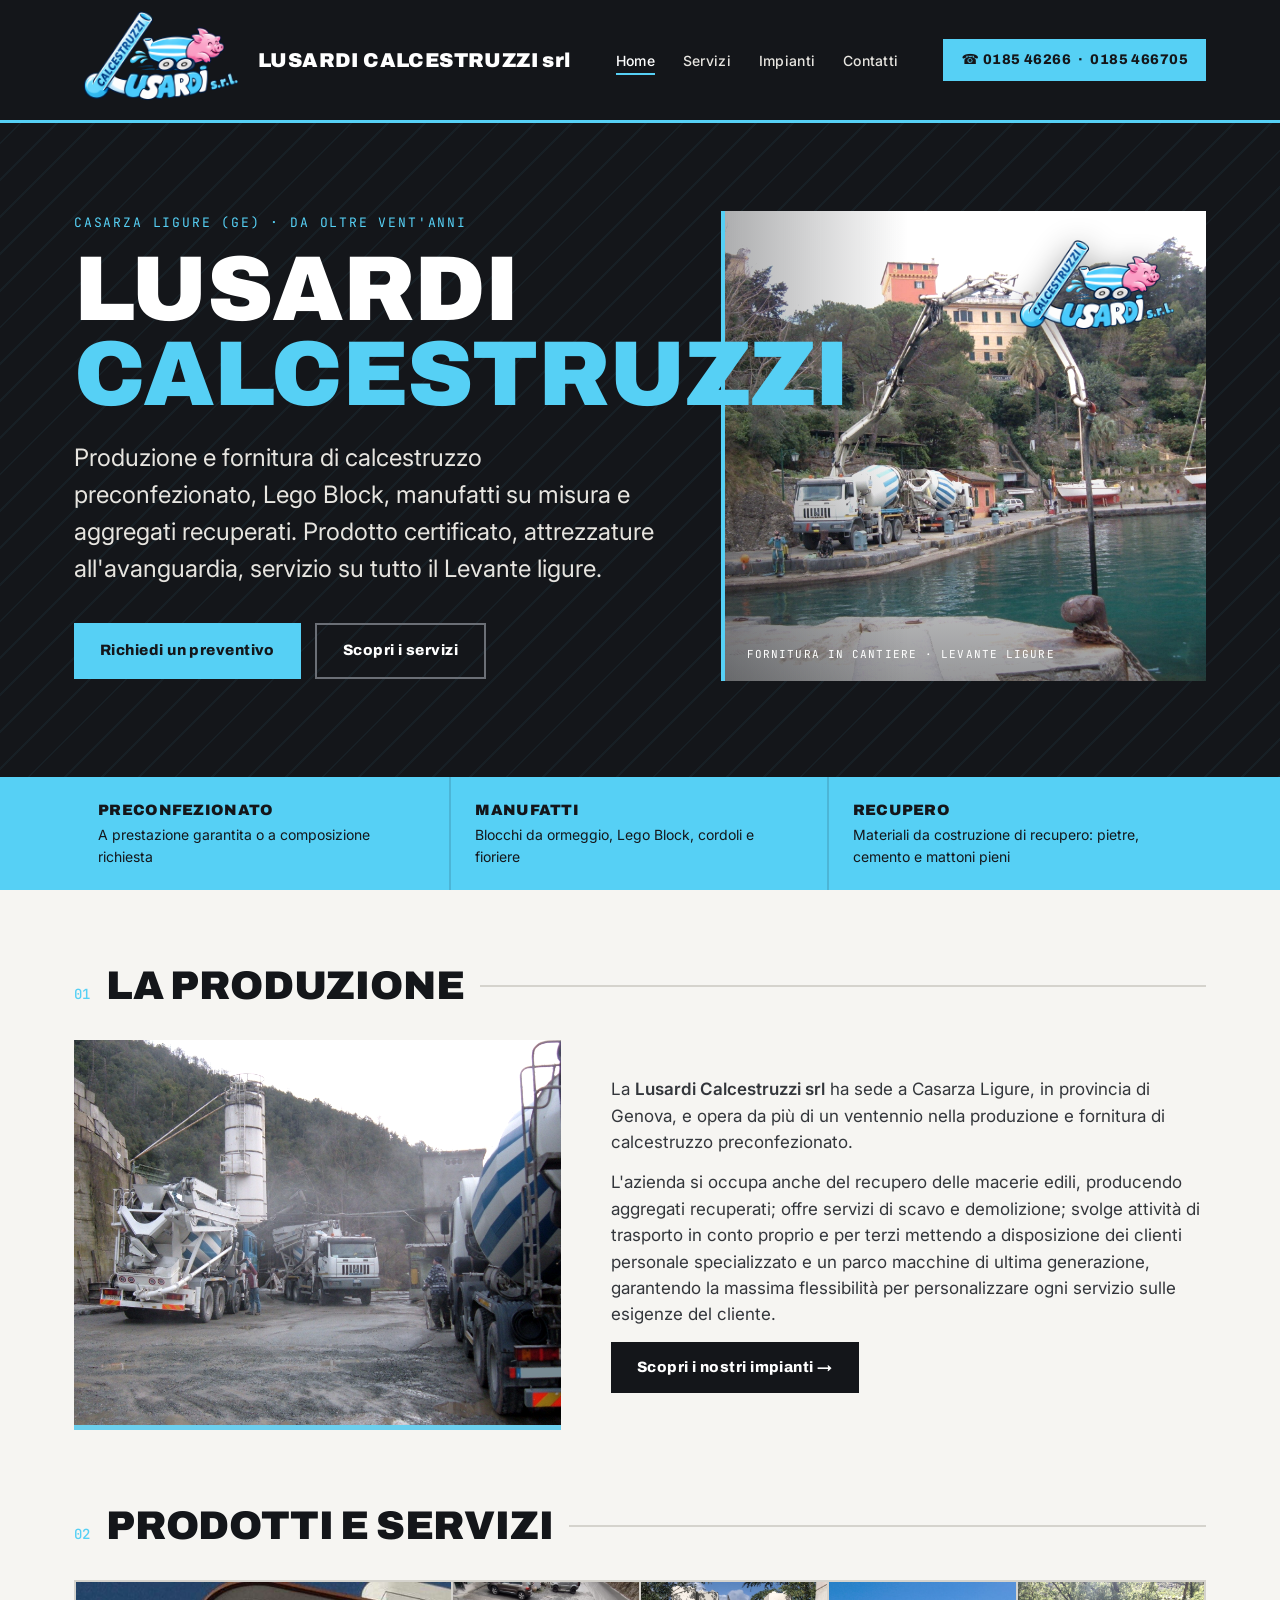
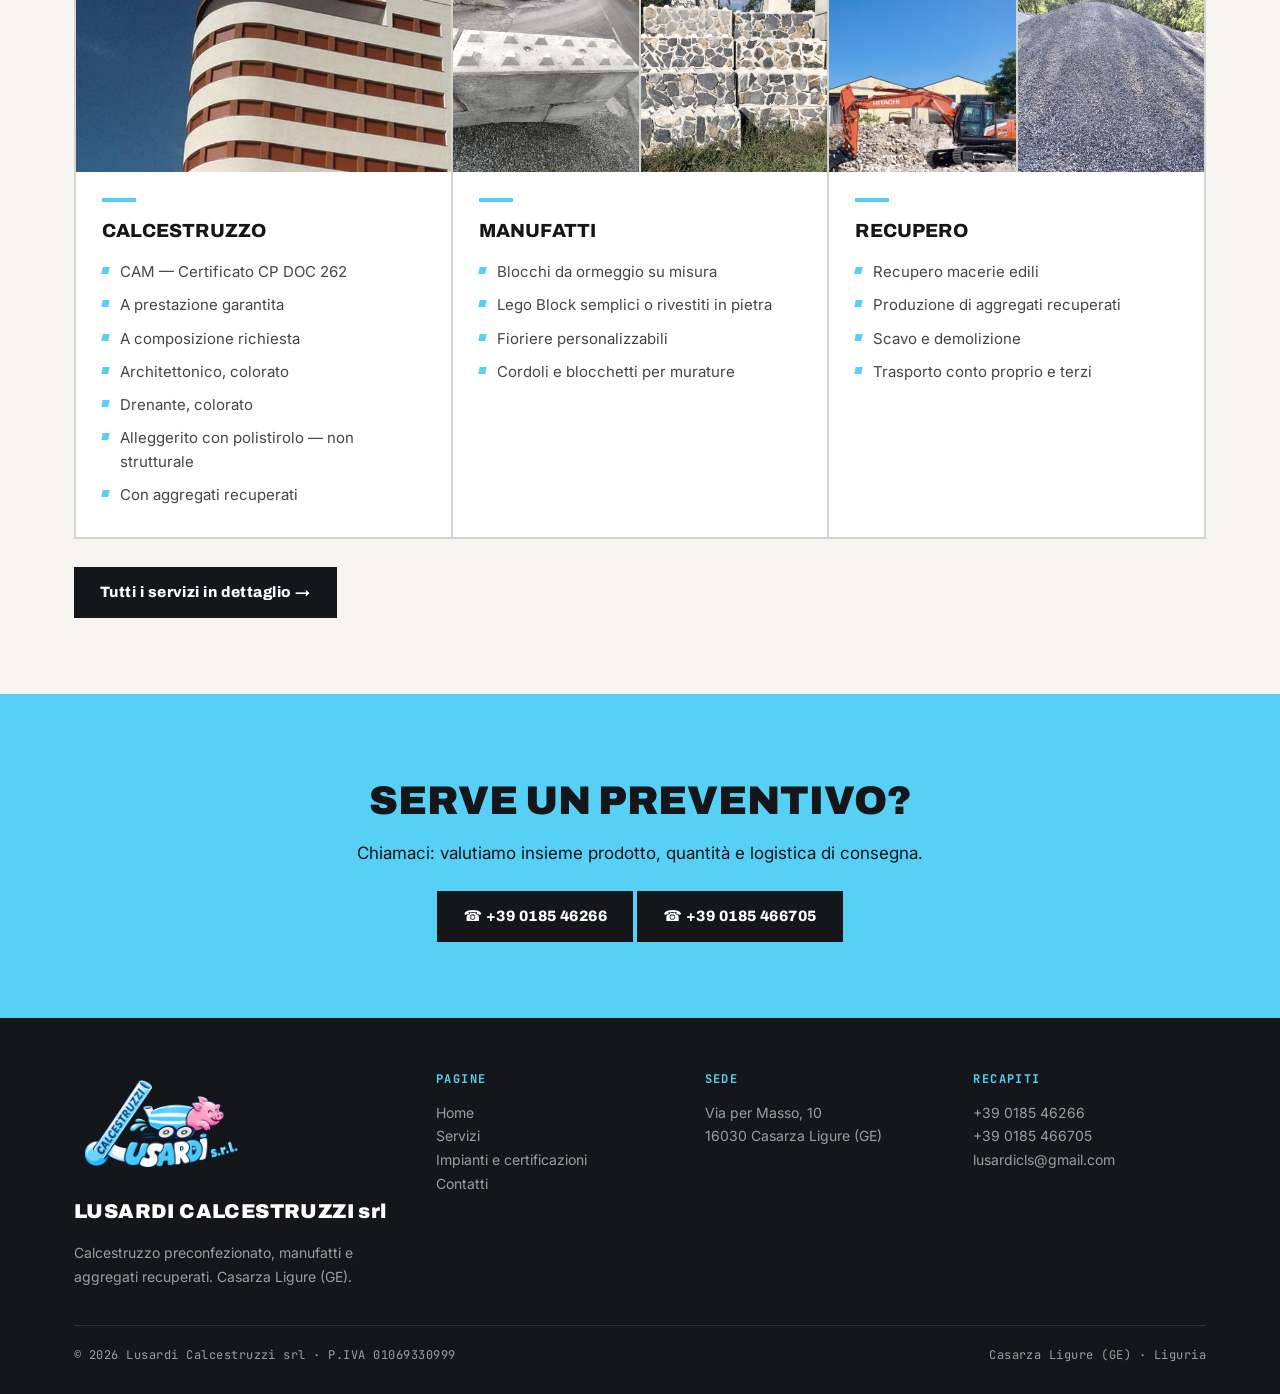
==== index.html @ 2908d6c5 "Corregge posizione del riferimento ai Lego Block" ====
<!DOCTYPE html>
<html lang="it">
<head>
<meta charset="UTF-8">
<meta name="viewport" content="width=device-width, initial-scale=1">
<link rel="icon" href="assets/favicon-tab.png" type="image/png">
<title>Calcestruzzo a Casarza Ligure | Lusardi Calcestruzzi</title>
<meta name="description" content="Lusardi Calcestruzzi srl, Casarza Ligure (GE). Produzione di calcestruzzo preconfezionato, manufatti su misura e aggregati recuperati.">
<meta name="robots" content="index, follow, max-image-preview:large">
<link rel="canonical" href="https://www.lusardicalcestruzzi.com/">
<link rel="sitemap" type="application/xml" href="https://www.lusardicalcestruzzi.com/sitemap.xml">
<meta property="og:locale" content="it_IT">
<meta property="og:type" content="website">
<meta property="og:site_name" content="Lusardi Calcestruzzi srl">
<meta property="og:title" content="Calcestruzzo a Casarza Ligure | Lusardi Calcestruzzi">
<meta property="og:description" content="Produzione di calcestruzzo preconfezionato, manufatti su misura e aggregati recuperati a Casarza Ligure.">
<meta property="og:url" content="https://www.lusardicalcestruzzi.com/">
<meta property="og:image" content="https://www.lusardicalcestruzzi.com/assets/lusardi-social.png">
<meta property="og:image:secure_url" content="https://www.lusardicalcestruzzi.com/assets/lusardi-social.png">
<meta property="og:image:type" content="image/png">
<meta property="og:image:width" content="1536">
<meta property="og:image:height" content="1024">
<meta property="og:image:alt" content="Logo Lusardi Calcestruzzi con betoniera e mascotte">
<meta name="twitter:card" content="summary_large_image">
<meta name="twitter:title" content="Calcestruzzo a Casarza Ligure | Lusardi Calcestruzzi">
<meta name="twitter:description" content="Produzione di calcestruzzo preconfezionato, manufatti su misura e aggregati recuperati a Casarza Ligure.">
<meta name="twitter:image" content="https://www.lusardicalcestruzzi.com/assets/lusardi-social.png">
<meta name="twitter:image:alt" content="Logo Lusardi Calcestruzzi con betoniera e mascotte">
<script type="application/ld+json">
{"@context":"https://schema.org","@type":"LocalBusiness","@id":"https://www.lusardicalcestruzzi.com/#azienda","name":"Lusardi Calcestruzzi srl","legalName":"Lusardi Calcestruzzi srl","url":"https://www.lusardicalcestruzzi.com/","telephone":["+39 0185 46266","+39 0185 466705"],"email":"lusardicls@gmail.com","vatID":"IT01069330999","address":{"@type":"PostalAddress","streetAddress":"Via per Masso, 10","postalCode":"16030","addressLocality":"Casarza Ligure","addressRegion":"GE","addressCountry":"IT"},"areaServed":{"@type":"AdministrativeArea","name":"Levante ligure"},"hasMap":"https://www.google.com/maps?q=44.271523,9.478204"}
</script>
<link rel="preconnect" href="https://fonts.googleapis.com">
<link rel="preconnect" href="https://fonts.gstatic.com" crossorigin>
<link href="https://fonts.googleapis.com/css2?family=Archivo:wght@400;600;800;900&family=Inter:wght@400;500;600&family=JetBrains+Mono:wght@500&display=swap" rel="stylesheet">
<link rel="stylesheet" href="style.css">
</head>
<body class="photo-home">

<header>
  <nav class="wrap nav">
    <a href="./" class="brand"><img class="brand-logo" src="assets/logo-lusardi-trasparente.png" alt="Logo Lusardi">LUSARDI CALCESTRUZZI srl</a>
    <ul id="menu">
      <li><a href="./" class="active">Home</a></li>
      <li><a href="i-nostri-servizi">Servizi</a></li>
      <li><a href="i-nostri-impianti">Impianti</a></li>
      <li><a href="contatti">Contatti</a></li>
    </ul>
    <div class="call call-multi"><a href="tel:+39018546266">☎ 0185 46266</a><span>·</span><a href="tel:+390185466705">0185 466705</a></div>
    <button class="menu-btn" id="menuBtn" aria-label="Menu"><span></span><span></span><span></span></button>
  </nav>
</header>

<main>
  <div class="hero">
    <div class="wrap">
      <div class="hero-copy">
        <div class="loc">Casarza Ligure (GE) · da oltre vent'anni</div>
        <h1>LUSARDI<br><span class="col">CALCESTRUZZI</span></h1>
        <p class="sub">Produzione e fornitura di calcestruzzo preconfezionato, Lego Block, manufatti su misura e aggregati recuperati. Prodotto certificato, attrezzature all'avanguardia, servizio su tutto il Levante ligure.</p>
        <div class="actions">
          <a class="btn btn-y" href="contatti">Richiedi un preventivo</a>
          <a class="btn btn-o" href="i-nostri-servizi">Scopri i servizi</a>
        </div>
      </div>
      <figure class="hero-media">
        <img class="hero-photo" src="assets/sito-originale/22-lusardi-calcestruzzi-1-1920w.jpg" alt="Autobetoniere Lusardi durante un getto di calcestruzzo nel Levante ligure" width="1920" height="1440">
        <img class="hero-mark" src="assets/logo-lusardi-trasparente.png" alt="Lusardi Calcestruzzi srl" width="1536" height="1024">
        <figcaption class="photo-caption">Fornitura in cantiere · Levante ligure</figcaption>
      </figure>
    </div>
  </div>

  <div class="specs">
    <div class="wrap"><div class="row">
      <div class="cell"><div class="k">Preconfezionato</div><div class="v">A prestazione garantita o a composizione richiesta</div></div>
      <div class="cell"><div class="k">Manufatti</div><div class="v">Blocchi da ormeggio, Lego Block, cordoli e fioriere</div></div>
      <div class="cell"><div class="k">Recupero</div><div class="v">Materiali da costruzione di recupero: pietre, cemento e mattoni pieni</div></div>
    </div></div>
  </div>

  <section id="produzione">
    <div class="wrap">
      <div class="sec-head"><span class="num">01</span><h2>La produzione</h2><span class="rule"></span></div>
      <div class="production-layout">
        <img class="production-photo" src="assets/sito-originale/29-Lusardi-calcestruzzi-6-d4c786df-1920w.jpg" alt="Impianto e autobetoniere Lusardi Calcestruzzi" width="1920" height="1440" loading="lazy">
        <div class="lead prose">
          <p>La <strong>Lusardi Calcestruzzi srl</strong> ha sede a Casarza Ligure, in provincia di Genova, e opera da più di un ventennio nella produzione e fornitura di calcestruzzo preconfezionato.</p>
          <p>L'azienda si occupa anche del recupero delle macerie edili, producendo aggregati recuperati; offre servizi di scavo e demolizione; svolge attività di trasporto in conto proprio e per terzi mettendo a disposizione dei clienti personale specializzato e un parco macchine di ultima generazione, garantendo la massima flessibilità per personalizzare ogni servizio sulle esigenze del cliente.</p>
          <a class="btn btn-d" href="i-nostri-impianti">Scopri i nostri impianti →</a>
        </div>
      </div>
    </div>
  </section>

  <section id="prodotti" style="padding-top:0">
    <div class="wrap">
      <div class="sec-head"><span class="num">02</span><h2>Prodotti e servizi</h2><span class="rule"></span></div>
      <div class="grid3">
        <article class="card photo-card">
          <div class="photo-card-media single"><img src="assets/foto-2026/15-getto-calcestruzzo.jpg" alt="Getto di calcestruzzo Lusardi in cantiere" width="576" height="960" loading="lazy"></div>
          <div class="photo-card-content">
            <h3><span class="bar"></span>Calcestruzzo</h3>
            <ul><li>CAM — Certificato CP DOC 262</li><li>A prestazione garantita</li><li>A composizione richiesta</li><li>Architettonico, colorato</li><li>Drenante, colorato</li><li>Alleggerito con polistirolo — non strutturale</li><li>Con aggregati recuperati</li></ul>
          </div>
        </article>
        <article class="card photo-card">
          <div class="photo-card-media"><img src="assets/foto-2026/01-legoblock.jpg" alt="Lego Block in calcestruzzo prodotti da Lusardi" width="1600" height="1202" loading="lazy"><img src="assets/foto-2026/02b-legoblock-rivestiti.jpg" alt="Lego Block rivestiti in pietra" width="1600" height="1200" loading="lazy"></div>
          <div class="photo-card-content">
            <h3><span class="bar"></span>Manufatti</h3>
            <ul><li>Blocchi da ormeggio su misura</li><li>Lego Block semplici o rivestiti in pietra</li><li>Fioriere personalizzabili</li><li>Cordoli e blocchetti per murature</li></ul>
          </div>
        </article>
        <article class="card photo-card">
          <div class="photo-card-media"><img src="assets/foto-2026/06-cer-170101.jpg" alt="Recupero di rifiuti da costruzione e demolizione CER 170101" width="1600" height="1200" loading="lazy"><img src="assets/foto-2026/03-sabbione.jpg" alt="Sabbione prodotto dal recupero delle macerie edili" width="1200" height="1600" loading="lazy"></div>
          <div class="photo-card-content">
            <h3><span class="bar"></span>Recupero</h3>
            <ul><li>Recupero macerie edili</li><li>Produzione di aggregati recuperati</li><li>Scavo e demolizione</li><li>Trasporto conto proprio e terzi</li></ul>
          </div>
        </article>
      </div>
      <div style="margin-top:28px"><a class="btn btn-d" href="i-nostri-servizi">Tutti i servizi in dettaglio →</a></div>
    </div>
  </section>

  <section class="cta">
    <div class="wrap">
      <h2>Serve un preventivo?</h2>
      <p>Chiamaci: valutiamo insieme prodotto, quantità e logistica di consegna.</p>
      <a class="btn btn-d" href="tel:+39018546266">☎ +39 0185 46266</a> <a class="btn btn-d" href="tel:+390185466705">☎ +39 0185 466705</a>
    </div>
  </section>
</main>

<footer>
  <div class="wrap">
    <div class="foot-grid">
      <div><div class="brand"><img class="brand-logo" src="assets/logo-lusardi-trasparente.png" alt="Logo Lusardi">LUSARDI CALCESTRUZZI srl</div><p>Calcestruzzo preconfezionato, manufatti e aggregati recuperati. Casarza Ligure (GE).</p></div>
      <div><h4>Pagine</h4><nav><a href="./">Home</a><a href="i-nostri-servizi">Servizi</a><a href="i-nostri-impianti">Impianti e certificazioni</a><a href="contatti">Contatti</a></nav></div>
      <div><h4>Sede</h4><p>Via per Masso, 10<br>16030 Casarza Ligure (GE)</p></div>
      <div><h4>Recapiti</h4><p><a href="tel:+39018546266">+39 0185 46266</a><br><a href="tel:+390185466705">+39 0185 466705</a><br><a href="mailto:lusardicls@gmail.com">lusardicls@gmail.com</a></p></div>
    </div>
    <div class="foot-bar"><span>© <span id="year"></span> Lusardi Calcestruzzi srl · P.IVA 01069330999</span><span>Casarza Ligure (GE) · Liguria</span></div>
  </div>
</footer>

<script src="script.js"></script>
</body>
</html>
---- style.css ----
/* =========================================================
   LUSARDI CALCESTRUZZI — foglio di stile condiviso
   Design industriale: calcestruzzo + segnaletica di cantiere.
   ========================================================= */
:root{
  --nero:#14161a;        /* asfalto / calcestruzzo bagnato */
  --grigio:#6b6f76;      /* cemento */
  --grigio-ch:#9a9ea4;
  --chiaro:#e7e5e0;      /* calcestruzzo secco */
  --carta:#f6f5f2;
  --bianco:#ffffff;
  --giallo:#56d0f5;      /* celeste — tint principale */
  --giallo-scuro:#56d0f5;
  --linea:#d5d3cd;
  --linea-scura:#2c2f35;

  --display:'Archivo',system-ui,sans-serif;
  --body:'Inter',system-ui,sans-serif;
  --mono:'JetBrains Mono',ui-monospace,monospace;
}

*{box-sizing:border-box;margin:0;padding:0}
html{scroll-behavior:smooth}
body{font-family:var(--body);color:var(--nero);background:var(--carta);line-height:1.55;-webkit-font-smoothing:antialiased}
a{color:inherit;text-decoration:none}
img{max-width:100%;display:block}
.wrap{max-width:1180px;margin:0 auto;padding:0 24px}

.code{font-family:var(--mono);font-size:12px;letter-spacing:.12em;text-transform:uppercase;color:var(--grigio)}

/* =============== HEADER =============== */
header{position:sticky;top:0;z-index:50;background:var(--nero);border-bottom:3px solid var(--giallo)}
.nav{display:flex;align-items:center;justify-content:space-between;height:120px}
.brand{font-family:var(--display);font-weight:900;color:var(--bianco);font-size:20px;letter-spacing:.02em;display:flex;align-items:center;gap:10px}
.brand-icon{width:auto;height:17px;display:block;flex:0 0 auto}
.nav .brand-icon{height:28px}
.nav .brand-logo{width:174px;height:auto;object-fit:contain;flex:0 0 auto}
.nav ul{display:flex;gap:28px;list-style:none}
.nav ul a{color:var(--chiaro);font-weight:500;font-size:14px;letter-spacing:.02em;padding:6px 0;position:relative}
.nav ul a:hover{color:var(--bianco)}
.nav ul a::after{content:"";position:absolute;left:0;bottom:0;width:0;height:2px;background:var(--giallo);transition:width .2s}
.nav ul a:hover::after,.nav ul a.active::after{width:100%}
.nav ul a.active{color:var(--bianco)}
.call{background:var(--giallo);color:var(--nero);font-family:var(--display);font-weight:800;font-size:14px;padding:10px 18px;letter-spacing:.03em;transition:background .15s;white-space:nowrap}
.call:hover{background:var(--bianco)}
.call-multi{display:flex;align-items:center;gap:7px}
.call-multi a:hover{text-decoration:underline}
.menu-btn{display:none;background:none;border:0;cursor:pointer;padding:8px}
.menu-btn span{display:block;width:24px;height:2px;background:var(--bianco);margin:5px 0}

/* =============== HERO HOME =============== */
.hero{background:var(--nero);color:var(--bianco);position:relative;overflow:hidden;padding:88px 0 96px}
.hero::before{content:"";position:absolute;inset:0;opacity:.05;background:repeating-linear-gradient(-45deg,var(--giallo) 0 2px,transparent 2px 26px);pointer-events:none}
.hero .wrap{position:relative}
.hero .wrap{padding-right:min(40vw,480px)}
.hero-logo{position:absolute;right:8px;bottom:-68px;width:min(38vw,440px);height:auto;filter:drop-shadow(0 18px 32px rgba(0,0,0,.28))}
.hero .loc{color:var(--giallo);font-family:var(--mono);font-size:13px;letter-spacing:.14em;text-transform:uppercase}
.hero h1{font-family:var(--display);font-weight:900;font-size:clamp(46px,9vw,104px);line-height:.92;letter-spacing:-.01em;margin:14px 0 6px;text-transform:uppercase}
.hero h1 .col{color:var(--giallo-scuro)}
.hero .sub{font-size:clamp(18px,2.4vw,24px);color:var(--chiaro);max-width:640px;margin-top:22px;font-weight:400}
.hero .actions{display:flex;gap:14px;flex-wrap:wrap;margin-top:36px}

/* HERO pagine interne (compatto) */
.phero{background:var(--nero);color:var(--bianco);position:relative;overflow:hidden;padding:56px 0 52px}
.phero::before{content:"";position:absolute;inset:0;opacity:.05;background:repeating-linear-gradient(-45deg,var(--giallo) 0 2px,transparent 2px 26px)}
.phero .wrap{position:relative}
.phero .loc{color:var(--giallo);font-family:var(--mono);font-size:12px;letter-spacing:.14em;text-transform:uppercase}
.phero h1{font-family:var(--display);font-weight:900;font-size:clamp(34px,6vw,60px);line-height:1;text-transform:uppercase;margin-top:12px}
.phero p{color:var(--chiaro);max-width:640px;margin-top:16px;font-size:17px}

.btn{font-family:var(--display);font-weight:800;font-size:15px;letter-spacing:.03em;padding:14px 26px;transition:.15s;display:inline-flex;align-items:center;gap:10px;cursor:pointer}
.btn-y{background:var(--giallo);color:var(--nero)}
.btn-y:hover{background:var(--bianco)}
.btn-o{border:2px solid var(--grigio);color:var(--bianco)}
.btn-o:hover{border-color:var(--giallo);color:var(--giallo)}
.btn-d{background:var(--nero);color:var(--bianco)}
.btn-d:hover{background:var(--giallo-scuro);color:var(--nero)}

/* striscia dati tecnici */
.specs{background:var(--giallo);color:var(--nero)}
.specs .row{display:grid;grid-template-columns:repeat(3,1fr)}
.specs .cell{padding:22px 24px;border-right:2px solid rgba(20,22,26,.14)}
.specs .cell:last-child{border-right:0}
.specs .k{font-family:var(--display);font-weight:900;font-size:15px;text-transform:uppercase;letter-spacing:.02em}
.specs .v{font-size:14px;margin-top:2px}

/* =============== SEZIONI =============== */
section{padding:76px 0}
.lead{max-width:760px}
.sec-head{display:flex;align-items:baseline;gap:16px;margin-bottom:34px;flex-wrap:wrap}
.sec-head h2{font-family:var(--display);font-weight:900;font-size:clamp(28px,4vw,40px);text-transform:uppercase;letter-spacing:-.005em;line-height:1}
.sec-head .num{font-family:var(--mono);color:var(--giallo-scuro);font-size:14px;font-weight:500}
.rule{height:2px;background:var(--linea);flex:1;min-width:40px;align-self:center}

.prose p{color:#33363b;font-size:17px;margin-bottom:14px}
.prose strong{font-weight:600}

/* griglia prodotti / servizi */
.grid3{display:grid;grid-template-columns:repeat(3,1fr);gap:2px;background:var(--linea);border:2px solid var(--linea)}
.grid2{display:grid;grid-template-columns:repeat(2,1fr);gap:2px;background:var(--linea);border:2px solid var(--linea)}
.card{background:var(--bianco);padding:30px 26px}
.card h3{font-family:var(--display);font-weight:800;font-size:19px;text-transform:uppercase;letter-spacing:.01em;margin-bottom:10px}
.card h3 .bar{display:block;width:34px;height:4px;background:var(--giallo);margin-bottom:14px}
.card p{color:#42454a;font-size:15px;margin-bottom:10px}
.card ul{list-style:none;font-size:15px;color:#42454a}
.card ul li{padding:5px 0 5px 18px;position:relative}
.card ul li::before{content:"";position:absolute;left:0;top:12px;width:7px;height:7px;background:var(--giallo);transform:skewX(-12deg)}

/* blocco servizio numerato (pagina servizi) */
.svc{display:grid;grid-template-columns:64px 1fr;gap:24px;padding:34px 0;border-bottom:1px solid var(--linea)}
.svc:last-child{border-bottom:0}
.svc .idx{font-family:var(--display);font-weight:900;font-size:40px;color:var(--linea);line-height:1}
.svc h3{font-family:var(--display);font-weight:800;font-size:22px;text-transform:uppercase;margin-bottom:8px}
.svc p{color:#33363b;font-size:16px;margin-bottom:8px}
.svc ul{list-style:none;font-size:15px;color:#42454a;margin-top:6px}
.svc ul li{padding:4px 0 4px 18px;position:relative}
.svc ul li::before{content:"";position:absolute;left:0;top:11px;width:7px;height:7px;background:var(--giallo);transform:skewX(-12deg)}
.svc-gallery{display:grid;grid-template-columns:repeat(2,minmax(0,1fr));gap:4px;height:230px;margin:16px 0 20px;overflow:hidden;background:var(--linea)}
.svc-gallery.three{grid-template-columns:repeat(3,minmax(0,1fr))}
.svc-gallery img{width:100%;height:100%;object-fit:cover}

/* impianti */
.plant{display:grid;grid-template-columns:1fr 1fr;gap:2px;background:var(--linea);border:2px solid var(--linea);margin-bottom:2px}
.plant .p{background:var(--bianco);padding:30px 26px}
.plant .code{margin-bottom:8px}
.plant h3{font-family:var(--display);font-weight:800;font-size:20px;text-transform:uppercase;margin-bottom:10px}
.plant .addr{font-size:16px;color:#33363b}
.tagline{font-family:var(--mono);font-size:13px;color:var(--grigio);margin-top:12px}

/* =============== CERTIFICAZIONI (LIVE) =============== */
.cert{background:var(--nero);color:var(--bianco)}
.cert .sec-head h2{color:var(--bianco)}
.cert .rule{background:var(--linea-scura)}
.cert .intro{color:var(--grigio-ch);max-width:660px;margin-bottom:30px;font-size:16px}
#certContent{max-width:920px}
.cert-section{padding:28px 0 8px;border-top:1px solid var(--linea-scura)}
.cert-section:first-child{padding-top:0;border-top:0}
.cert-section h3{font-family:var(--display);font-size:clamp(22px,3vw,30px);line-height:1.15;margin-bottom:14px;color:var(--bianco)}
.cert-section h3::after{content:"";display:block;width:42px;height:3px;background:var(--giallo);margin-top:10px}
.cert-list{display:grid;gap:10px}
.cert-item{display:grid;grid-template-columns:minmax(0,1fr) auto;align-items:center;gap:24px;padding:16px 18px;background:#1b1e23;border-left:3px solid var(--linea-scura)}
.cert-item:hover{border-left-color:var(--giallo)}
.cert-copy h4{font-family:var(--display);font-size:17px;line-height:1.2;color:var(--bianco)}
.cert-copy p{font-family:var(--mono);font-size:11px;line-height:1.6;color:var(--grigio-ch);margin-top:6px}
.cert-link{min-width:170px;background:var(--giallo);color:var(--nero);font-family:var(--display);font-weight:800;font-size:13px;text-align:center;padding:11px 16px;transition:.15s}
.cert-link:hover{background:var(--bianco)}
.cert-state{padding:40px 16px;font-family:var(--mono);font-size:14px;color:var(--grigio-ch);border:1px dashed var(--linea-scura)}
.cert-state.err{color:#ffb0a8;border-color:#4a2a28}

/* =============== CONTATTI =============== */
.contact{background:var(--chiaro)}
.contact-grid{display:grid;grid-template-columns:1fr 1fr;gap:56px}
.info-block{margin-bottom:26px}
.info-block .code{margin-bottom:6px}
.info-block .big{font-family:var(--display);font-weight:800;font-size:22px;display:inline-block}
.info-block a.big:hover{color:var(--giallo-scuro)}
.info-block p{color:#42454a;font-size:16px}
form label{display:block;font-family:var(--mono);font-size:12px;letter-spacing:.08em;text-transform:uppercase;color:var(--grigio);margin:16px 0 6px}
form input,form textarea{width:100%;padding:12px 14px;border:2px solid var(--linea);background:var(--bianco);font-family:var(--body);font-size:15px;color:var(--nero)}
form input:focus,form textarea:focus{outline:none;border-color:var(--giallo)}
form textarea{resize:vertical;min-height:120px}
.consent{display:flex;gap:10px;align-items:flex-start;margin-top:16px;font-size:13px;color:#42454a}
.consent input{width:auto;margin-top:3px}
.consent label{margin:0;text-transform:none;letter-spacing:0;font-family:var(--body);color:#42454a}
form button{margin-top:20px;border:0}
.form-msg{margin-top:14px;font-family:var(--mono);font-size:13px;display:none}
.form-msg.ok{display:block;color:#2c7a3f}
.form-msg.ko{display:block;color:#b0392f}
.map-embed{border:2px solid var(--linea);width:100%;height:340px;filter:grayscale(.3)}

/* CTA a fondo pagina */
.cta{background:var(--giallo);color:var(--nero);text-align:center}
.cta h2{font-family:var(--display);font-weight:900;font-size:clamp(26px,4vw,40px);text-transform:uppercase;margin-bottom:8px}
.cta p{font-size:17px;margin-bottom:24px}

/* =============== FOOTER =============== */
footer{background:var(--nero);color:var(--grigio-ch);padding:52px 0 30px}
.foot-grid{display:grid;grid-template-columns:1.4fr 1fr 1fr 1fr;gap:36px;margin-bottom:36px}
footer .brand{margin-bottom:14px;flex-direction:column;align-items:flex-start;gap:10px}
footer .brand-logo{width:174px;height:auto;object-fit:contain;object-position:left center}
footer h4{font-family:var(--mono);font-size:12px;letter-spacing:.12em;text-transform:uppercase;color:var(--giallo);margin-bottom:12px}
footer p,footer a{font-size:14px;line-height:1.7}
footer a:hover{color:var(--bianco)}
footer nav a{display:block}
.foot-bar{border-top:1px solid var(--linea-scura);padding-top:20px;font-size:12px;font-family:var(--mono);letter-spacing:.04em;display:flex;justify-content:space-between;flex-wrap:wrap;gap:8px}

/* =============== RESPONSIVE =============== */
@media(max-width:1100px){
  .nav ul,.nav .call{display:none}
  .menu-btn{display:block;position:absolute;right:24px;top:50%;z-index:2;width:40px;height:40px;transform:translateY(-50%)}
  .nav ul.open{display:flex;position:absolute;top:120px;left:0;right:0;background:var(--nero);flex-direction:column;padding:16px 24px;gap:4px;border-bottom:3px solid var(--giallo)}
  .nav ul.open a{padding:12px 0}
  .grid3,.grid2,.plant{grid-template-columns:1fr}
  .specs .row{grid-template-columns:1fr}
  .specs .cell{border-right:0;border-bottom:2px solid rgba(20,22,26,.14)}
  .specs .cell:last-child{border-bottom:0}
  .contact-grid{grid-template-columns:1fr;gap:36px}
  .foot-grid{grid-template-columns:1fr 1fr;gap:26px}
  .svc{grid-template-columns:1fr;gap:8px}
  .svc .idx{font-size:32px}
  .hero .wrap{padding-right:24px}
  .hero-logo{position:relative;right:auto;bottom:auto;width:min(100%,560px);margin:34px auto 0;transform:none}
  .cert-item{grid-template-columns:1fr;gap:14px}
  .cert-link{width:100%;min-width:0}
}
@media(max-width:520px){.foot-grid{grid-template-columns:1fr}}
@media(prefers-reduced-motion:reduce){*{scroll-behavior:auto!important;transition:none!important}}

/* =============== HOME FOTOGRAFICA (index2) =============== */
.photo-home .hero .wrap{display:grid;grid-template-columns:minmax(0,1.1fr) minmax(360px,.9fr);gap:54px;align-items:center;padding-right:24px}
.photo-home .hero-copy{position:relative;z-index:2}
.photo-home .hero h1{font-size:clamp(46px,7.2vw,92px)}
.photo-home .hero-media{position:relative;align-self:stretch;min-height:470px;border-left:4px solid var(--giallo);overflow:hidden;background:#25282d}
.photo-home .hero-media::after{content:"";position:absolute;inset:0;background:linear-gradient(90deg,rgba(20,22,26,.35),transparent 38%),linear-gradient(0deg,rgba(20,22,26,.45),transparent 48%);pointer-events:none}
.photo-home .hero-photo{width:100%;height:100%;object-fit:cover;object-position:58% center;filter:saturate(.82) contrast(1.08)}
.photo-home .hero-mark{position:absolute;z-index:2;right:22px;top:20px;width:174px;height:auto;filter:drop-shadow(0 8px 16px rgba(0,0,0,.45))}
.photo-home .photo-caption{position:absolute;z-index:2;left:22px;bottom:18px;color:var(--bianco);font-family:var(--mono);font-size:11px;letter-spacing:.1em;text-transform:uppercase}
.photo-home .production-layout{display:grid;grid-template-columns:minmax(0,.9fr) minmax(0,1.1fr);gap:50px;align-items:center}
.photo-home .production-photo{min-height:390px;height:100%;width:100%;object-fit:cover;object-position:center;border-bottom:5px solid var(--giallo);filter:saturate(.78) contrast(1.06)}
.photo-home .photo-card{padding:0;overflow:hidden}
.photo-home .photo-card-media{display:grid;grid-template-columns:repeat(2,minmax(0,1fr));height:190px;gap:2px;background:var(--linea);overflow:hidden}
.photo-home .photo-card-media.single{grid-template-columns:1fr}
.photo-home .photo-card-media img{width:100%;height:100%;object-fit:cover;filter:saturate(.78) contrast(1.05)}
.photo-home .photo-card:nth-child(1) img{object-position:center 58%}
.photo-home .photo-card-content{padding:26px}

@media(max-width:960px){
  .photo-home .hero .wrap{grid-template-columns:minmax(0,1fr);gap:42px}
  .photo-home .hero-copy,.photo-home .hero-media{min-width:0}
  .photo-home .hero-media{min-height:420px}
  .photo-home .production-layout{grid-template-columns:1fr}
  .photo-home .production-photo{min-height:320px;max-height:480px}
}
@media(max-width:620px){
  section{padding:56px 0}
  .wrap{padding-left:20px;padding-right:20px}
  .phero{padding:44px 0 42px}
  .phero h1{font-size:clamp(32px,9vw,38px)}
  .sec-head{align-items:flex-start;gap:8px;margin-bottom:26px}
  .sec-head .num{flex-basis:100%}
  .sec-head h2{font-size:clamp(27px,8vw,32px)}
  .sec-head .rule{display:none}
  .svc{padding:28px 0}
  body:not(.photo-home) .hero{padding:48px 0 60px}
  body:not(.photo-home) .hero .wrap{padding-right:20px}
  body:not(.photo-home) .hero-logo{width:min(76vw,290px);margin:0 auto 28px}
  body:not(.photo-home) .hero h1{font-size:clamp(40px,12vw,50px)}
  body:not(.photo-home) .hero .sub{font-size:17px}
  body:not(.photo-home) .hero .actions{flex-direction:column;align-items:stretch}
  body:not(.photo-home) .hero .actions .btn{justify-content:center;text-align:center}
  .photo-home .hero{padding:64px 0 70px}
  .nav{height:100px}
  .nav .brand,.photo-home .nav .brand{font-size:0;gap:0}
  .photo-home .nav .brand-icon{height:24px}
  .nav .brand-logo,.photo-home .nav .brand-logo{width:132px;height:auto}
  .menu-btn{position:fixed;right:24px;top:30px;transform:none}
  .nav ul.open{top:100px}
  .photo-home .hero h1{font-size:clamp(34px,9vw,40px)}
  .photo-home .hero .loc{font-size:10px;letter-spacing:.1em}
  .photo-home .hero .sub{font-size:17px}
  .photo-home .hero .actions{flex-direction:column;align-items:stretch}
  .photo-home .hero .actions .btn{justify-content:center;text-align:center}
  .photo-home .hero-media{min-height:330px}
  .photo-home .hero-mark{width:132px;right:14px;top:14px}
  .photo-home .photo-caption{left:14px;bottom:12px;font-size:9px}
  .photo-home .photo-card img{height:210px}
  .photo-home .photo-card-media{height:210px}
  .svc-gallery{height:180px;margin:14px 0 18px}
}
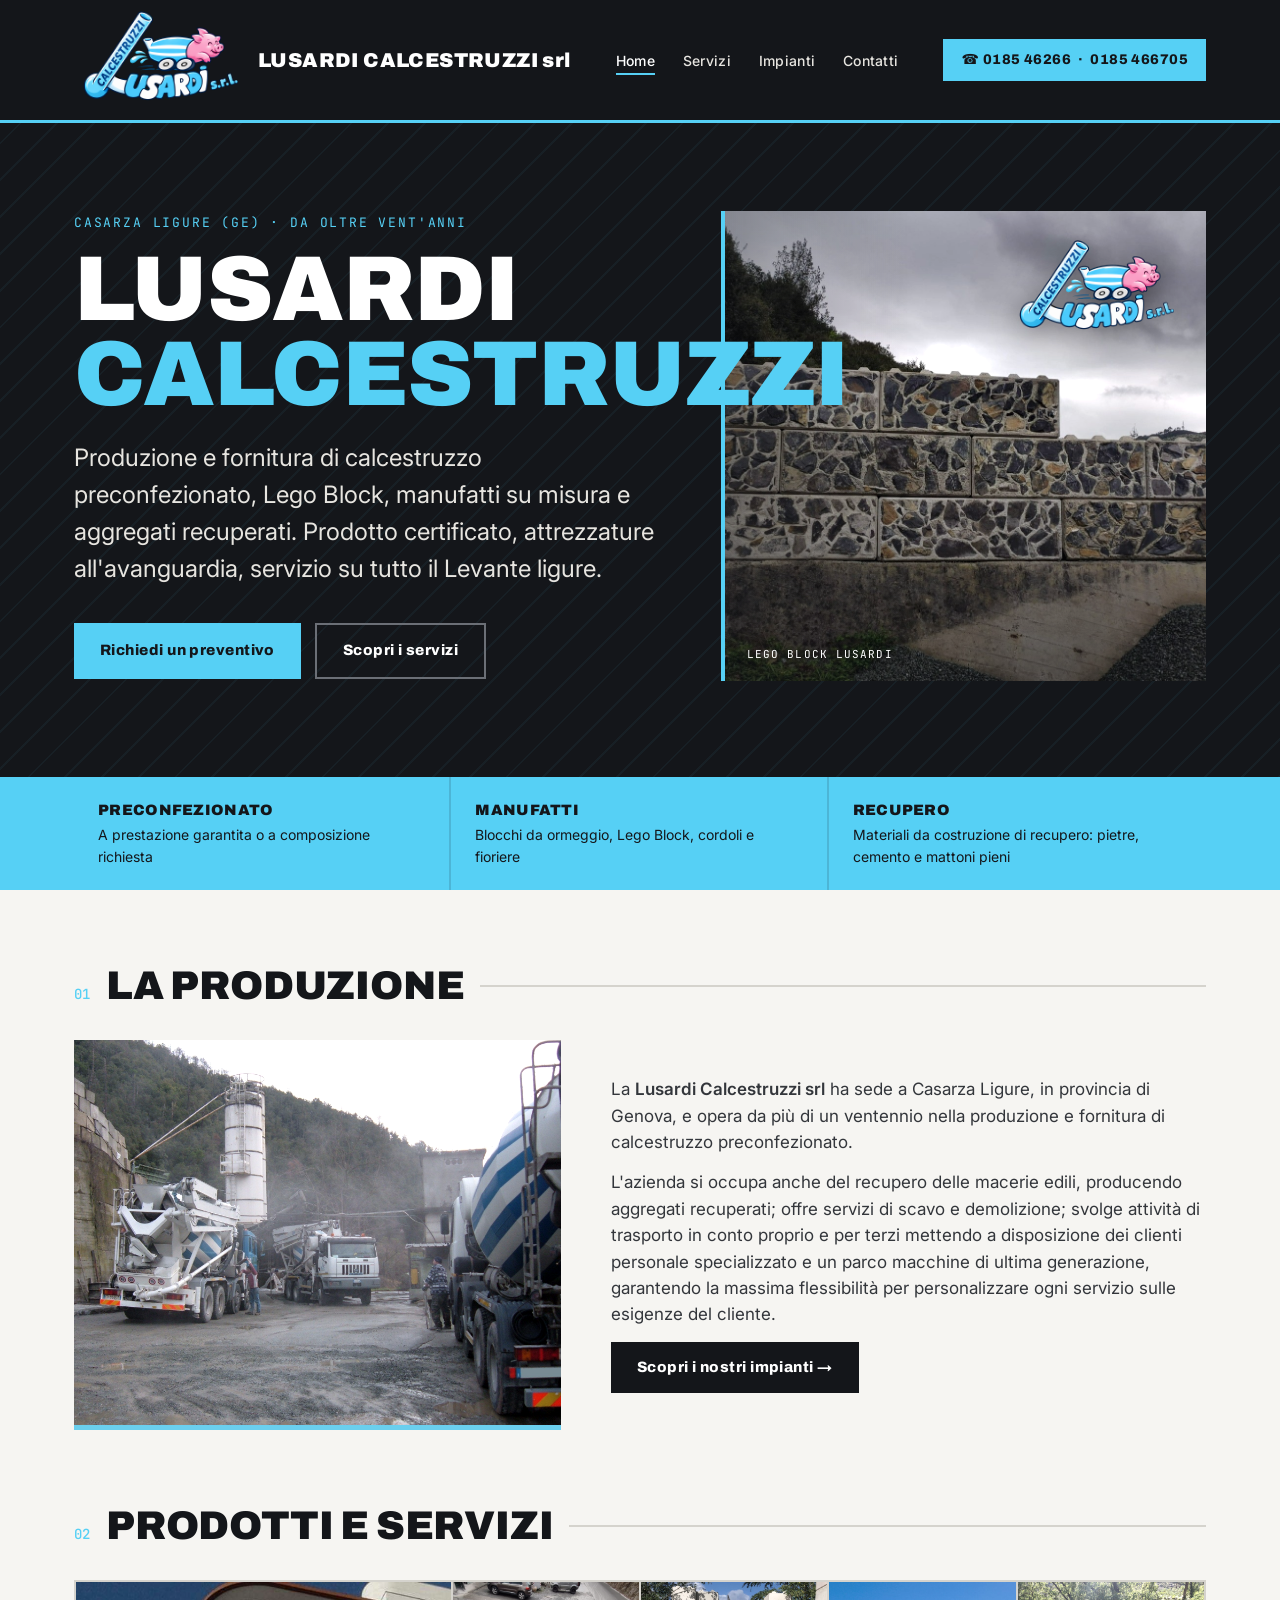
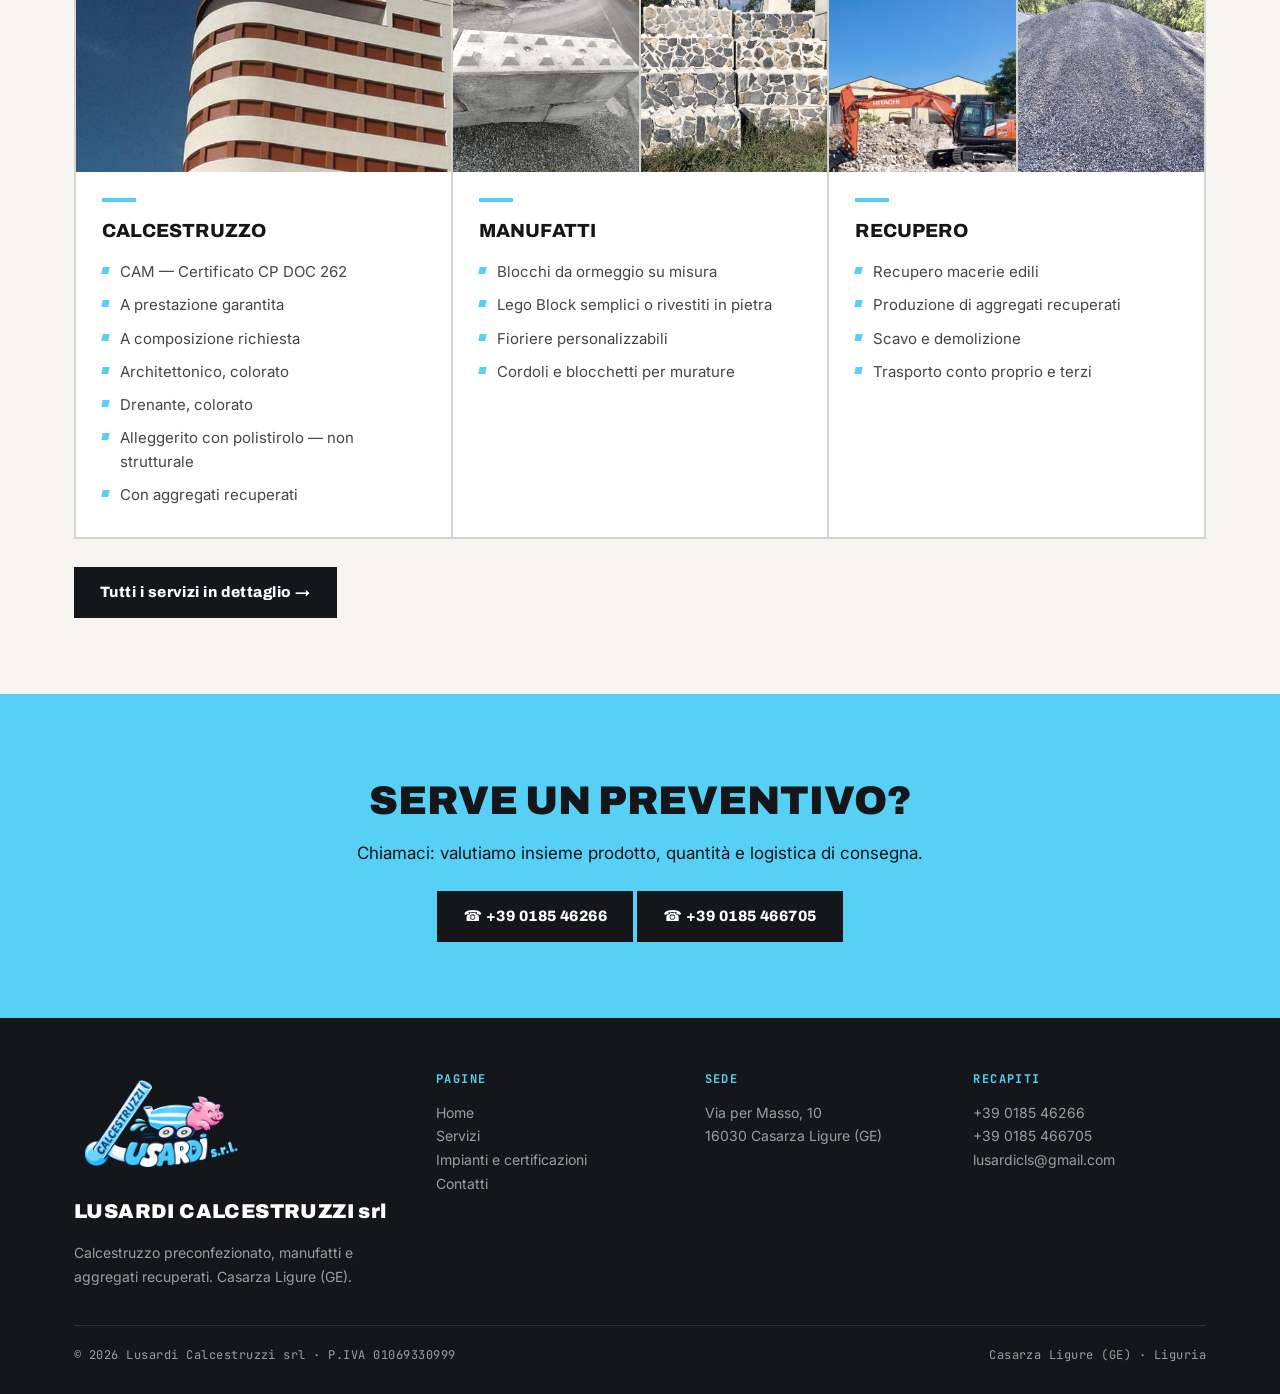
==== commit 74520d4f: "Ripristina la foto hero precedente" ====
--- a/index.html
+++ b/index.html
@@ -63,9 +63,9 @@
         </div>
       </div>
       <figure class="hero-media">
-        <img class="hero-photo" src="assets/sito-originale/22-lusardi-calcestruzzi-1-1920w.jpg" alt="Autobetoniere Lusardi durante un getto di calcestruzzo nel Levante ligure" width="1920" height="1440">
+        <img class="hero-photo" src="assets/foto-2026/02-legoblock-rivestiti.jpg" alt="Lego Block prodotti da Lusardi Calcestruzzi" width="1280" height="958">
         <img class="hero-mark" src="assets/logo-lusardi-trasparente.png" alt="Lusardi Calcestruzzi srl" width="1536" height="1024">
-        <figcaption class="photo-caption">Fornitura in cantiere · Levante ligure</figcaption>
+        <figcaption class="photo-caption">Lego Block Lusardi</figcaption>
       </figure>
     </div>
   </div>
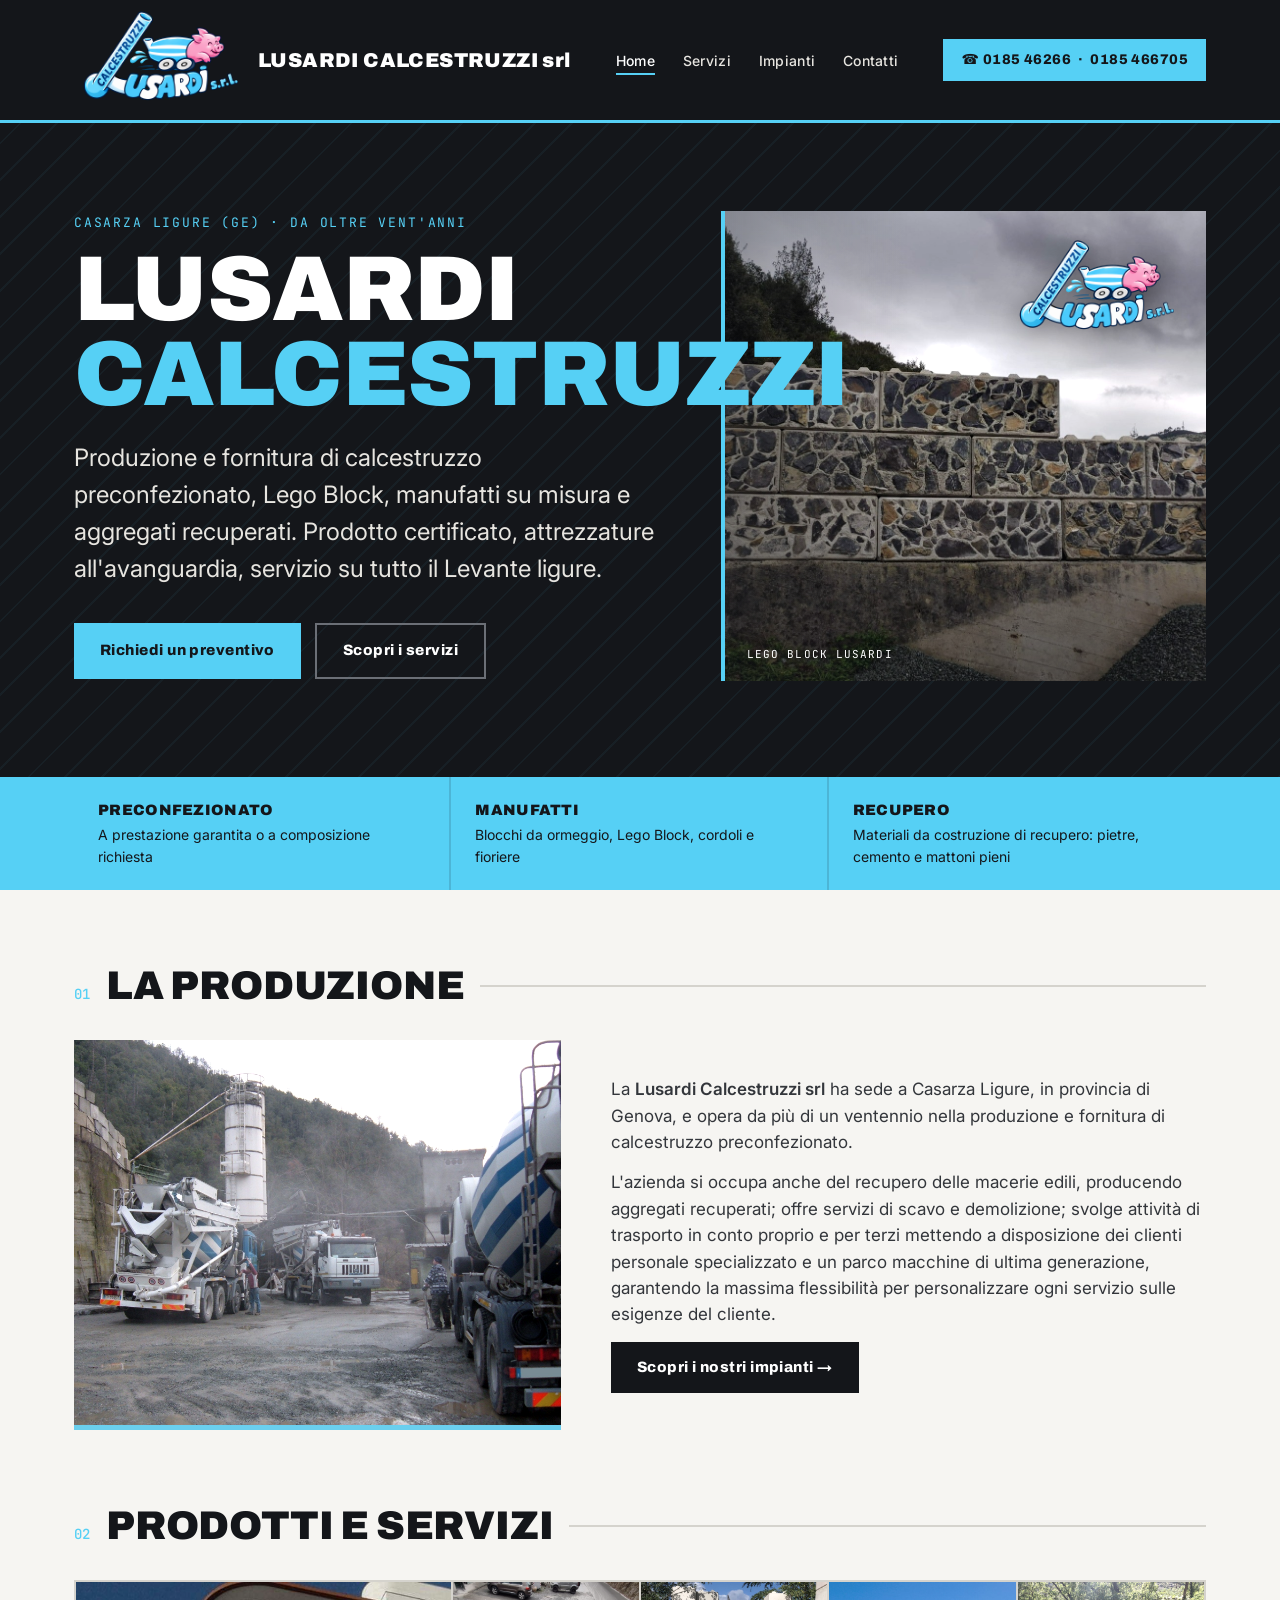
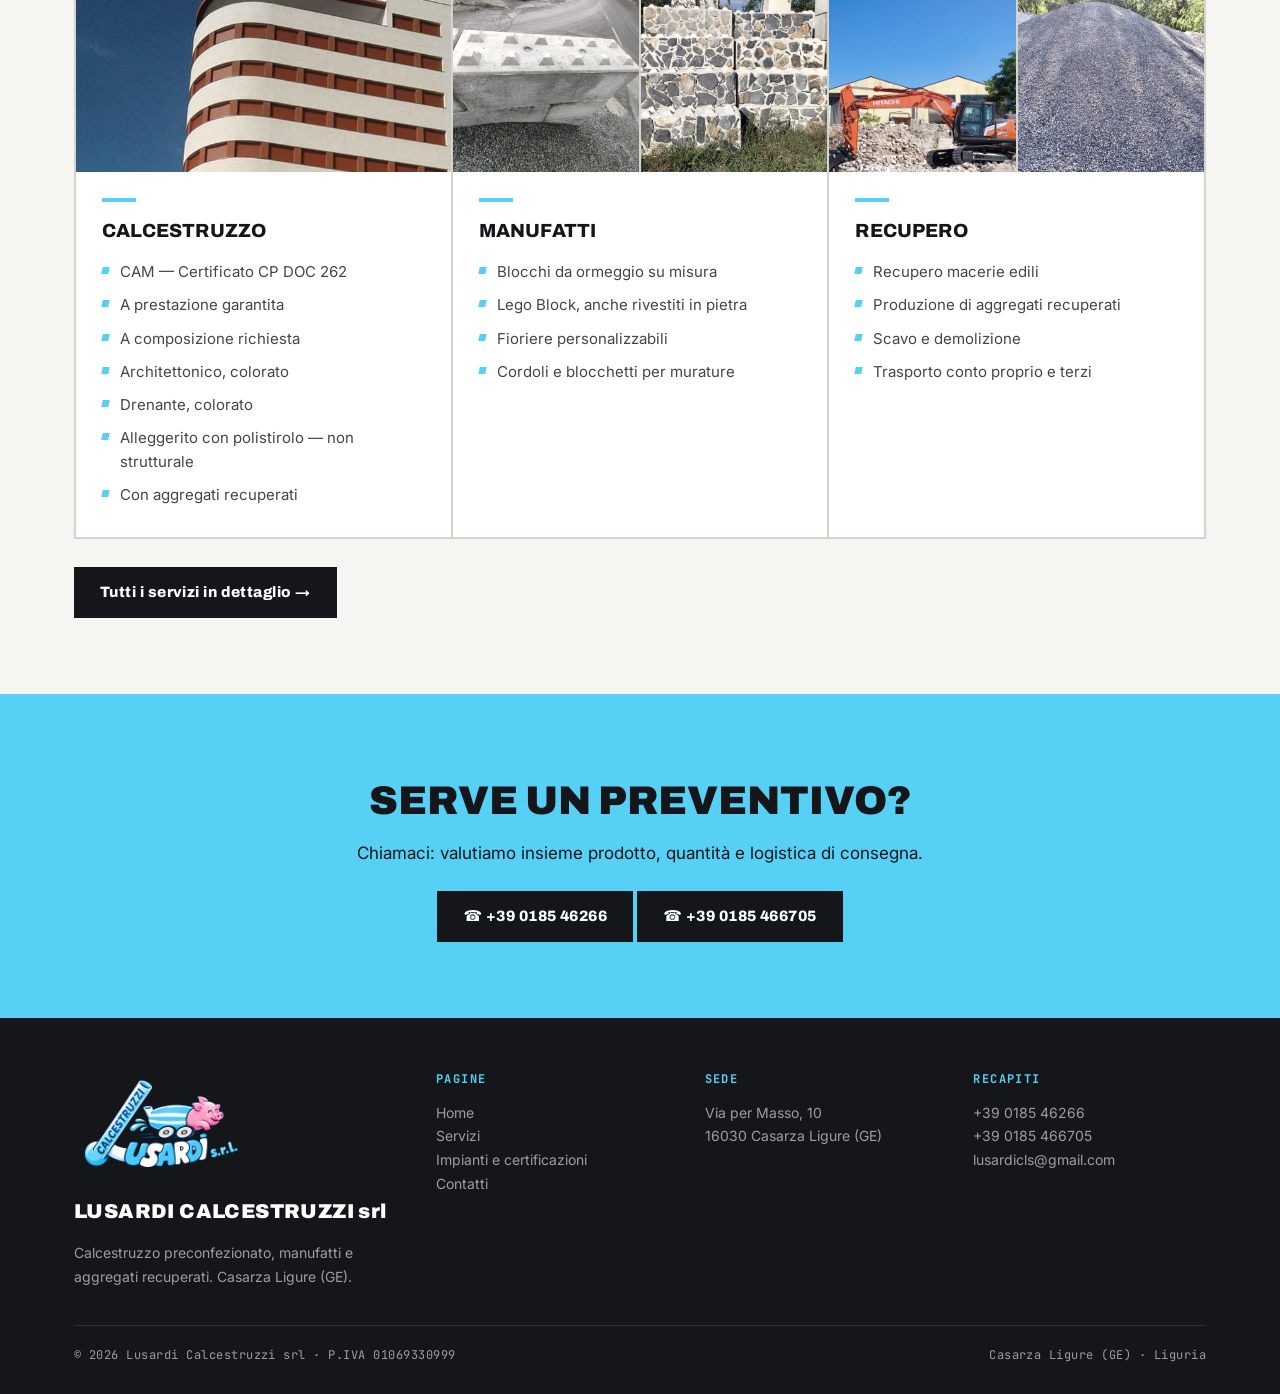
==== commit f6329f60: "Posiziona la nota sui rivestimenti nei manufatti" ====
--- a/index.html
+++ b/index.html
@@ -107,7 +107,7 @@
           <div class="photo-card-media"><img src="assets/foto-2026/01-legoblock.jpg" alt="Lego Block in calcestruzzo prodotti da Lusardi" width="1600" height="1202" loading="lazy"><img src="assets/foto-2026/02b-legoblock-rivestiti.jpg" alt="Lego Block rivestiti in pietra" width="1600" height="1200" loading="lazy"></div>
           <div class="photo-card-content">
             <h3><span class="bar"></span>Manufatti</h3>
-            <ul><li>Blocchi da ormeggio su misura</li><li>Lego Block semplici o rivestiti in pietra</li><li>Fioriere personalizzabili</li><li>Cordoli e blocchetti per murature</li></ul>
+            <ul><li>Blocchi da ormeggio su misura</li><li>Lego Block, anche rivestiti in pietra</li><li>Fioriere personalizzabili</li><li>Cordoli e blocchetti per murature</li></ul>
           </div>
         </article>
         <article class="card photo-card">
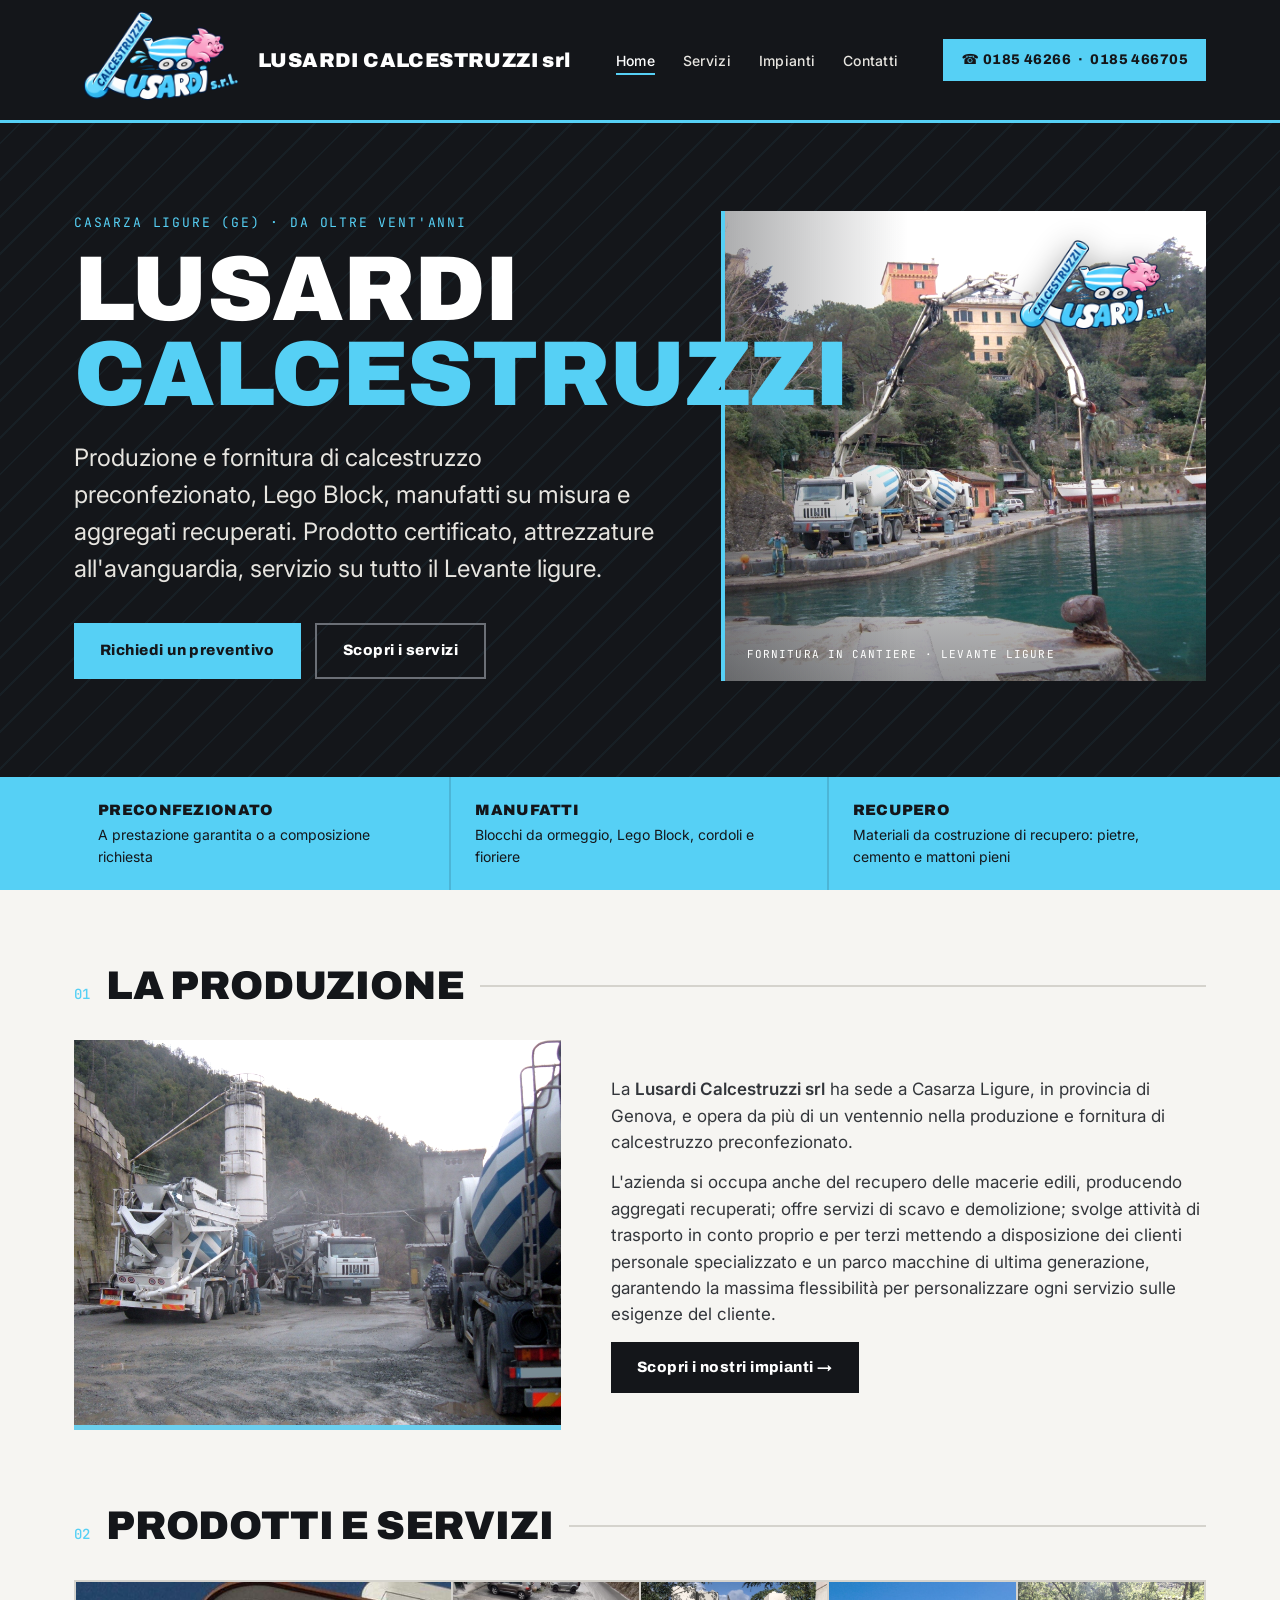
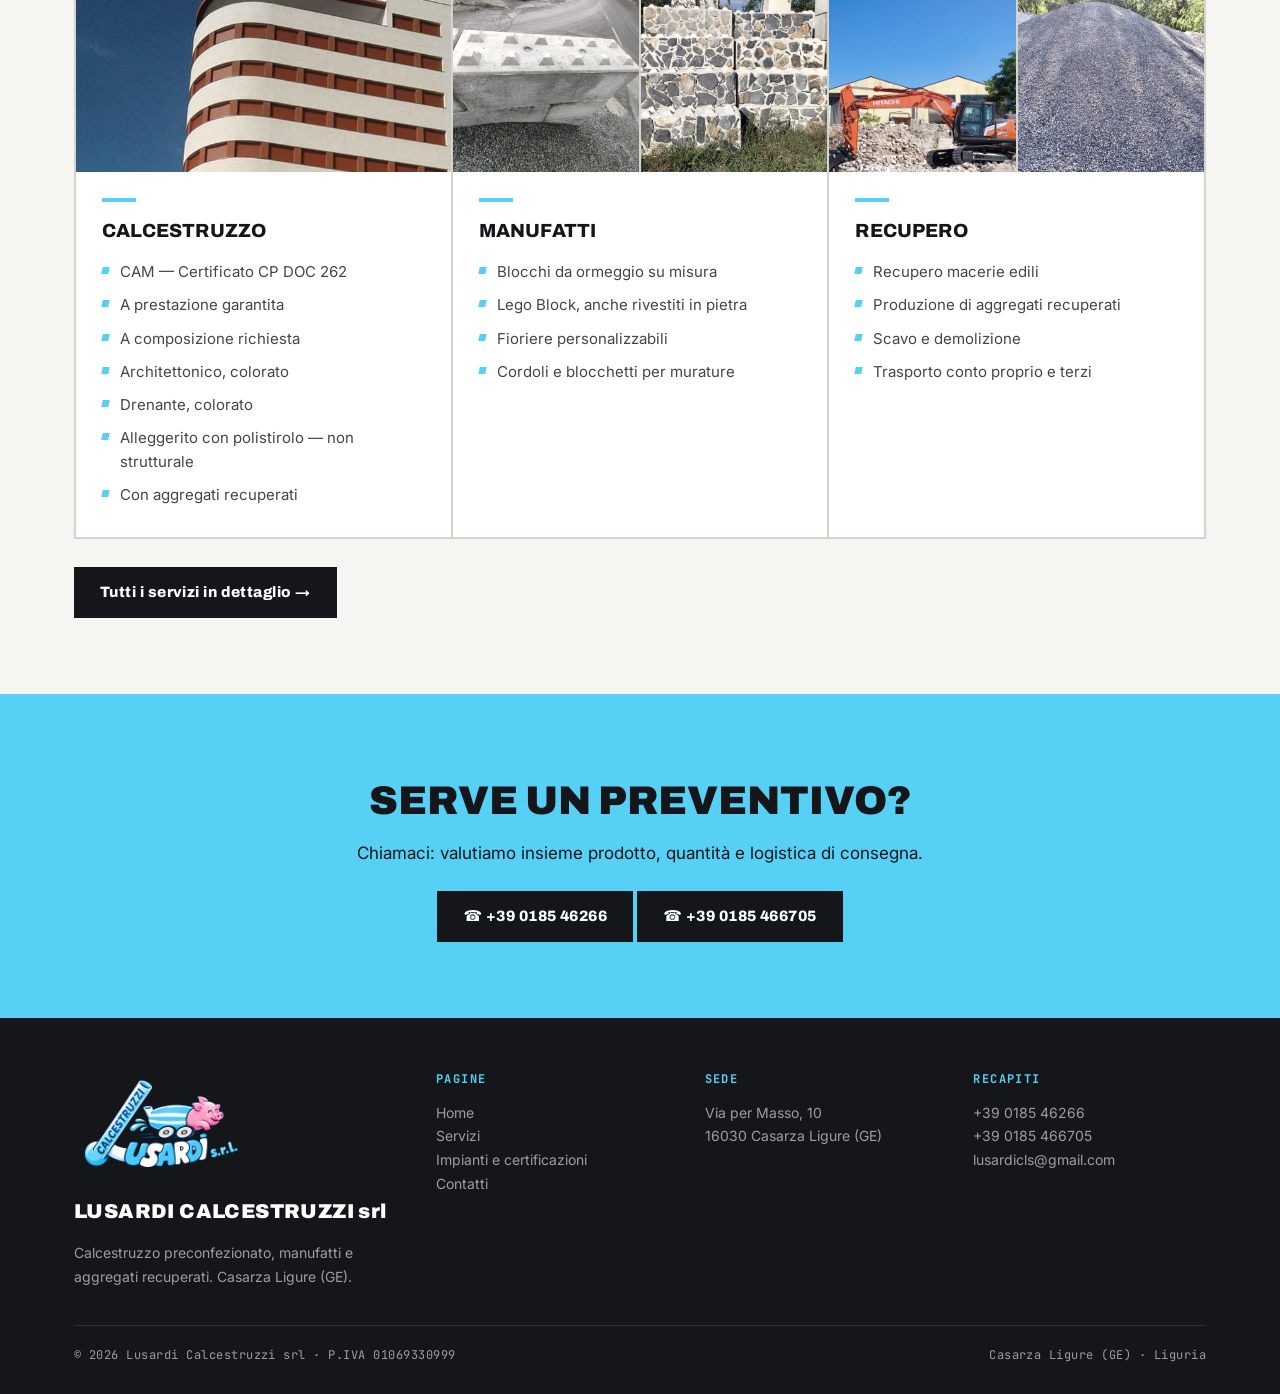
==== commit 9d8d9802: "Ripristina definitivamente la foto di cantiere nella hero" ====
--- a/index.html
+++ b/index.html
@@ -63,9 +63,9 @@
         </div>
       </div>
       <figure class="hero-media">
-        <img class="hero-photo" src="assets/foto-2026/02-legoblock-rivestiti.jpg" alt="Lego Block prodotti da Lusardi Calcestruzzi" width="1280" height="958">
+        <img class="hero-photo" src="assets/sito-originale/22-lusardi-calcestruzzi-1-1920w.jpg" alt="Autobetoniere Lusardi durante un getto di calcestruzzo nel Levante ligure" width="1920" height="1440">
         <img class="hero-mark" src="assets/logo-lusardi-trasparente.png" alt="Lusardi Calcestruzzi srl" width="1536" height="1024">
-        <figcaption class="photo-caption">Lego Block Lusardi</figcaption>
+        <figcaption class="photo-caption">Fornitura in cantiere · Levante ligure</figcaption>
       </figure>
     </div>
   </div>
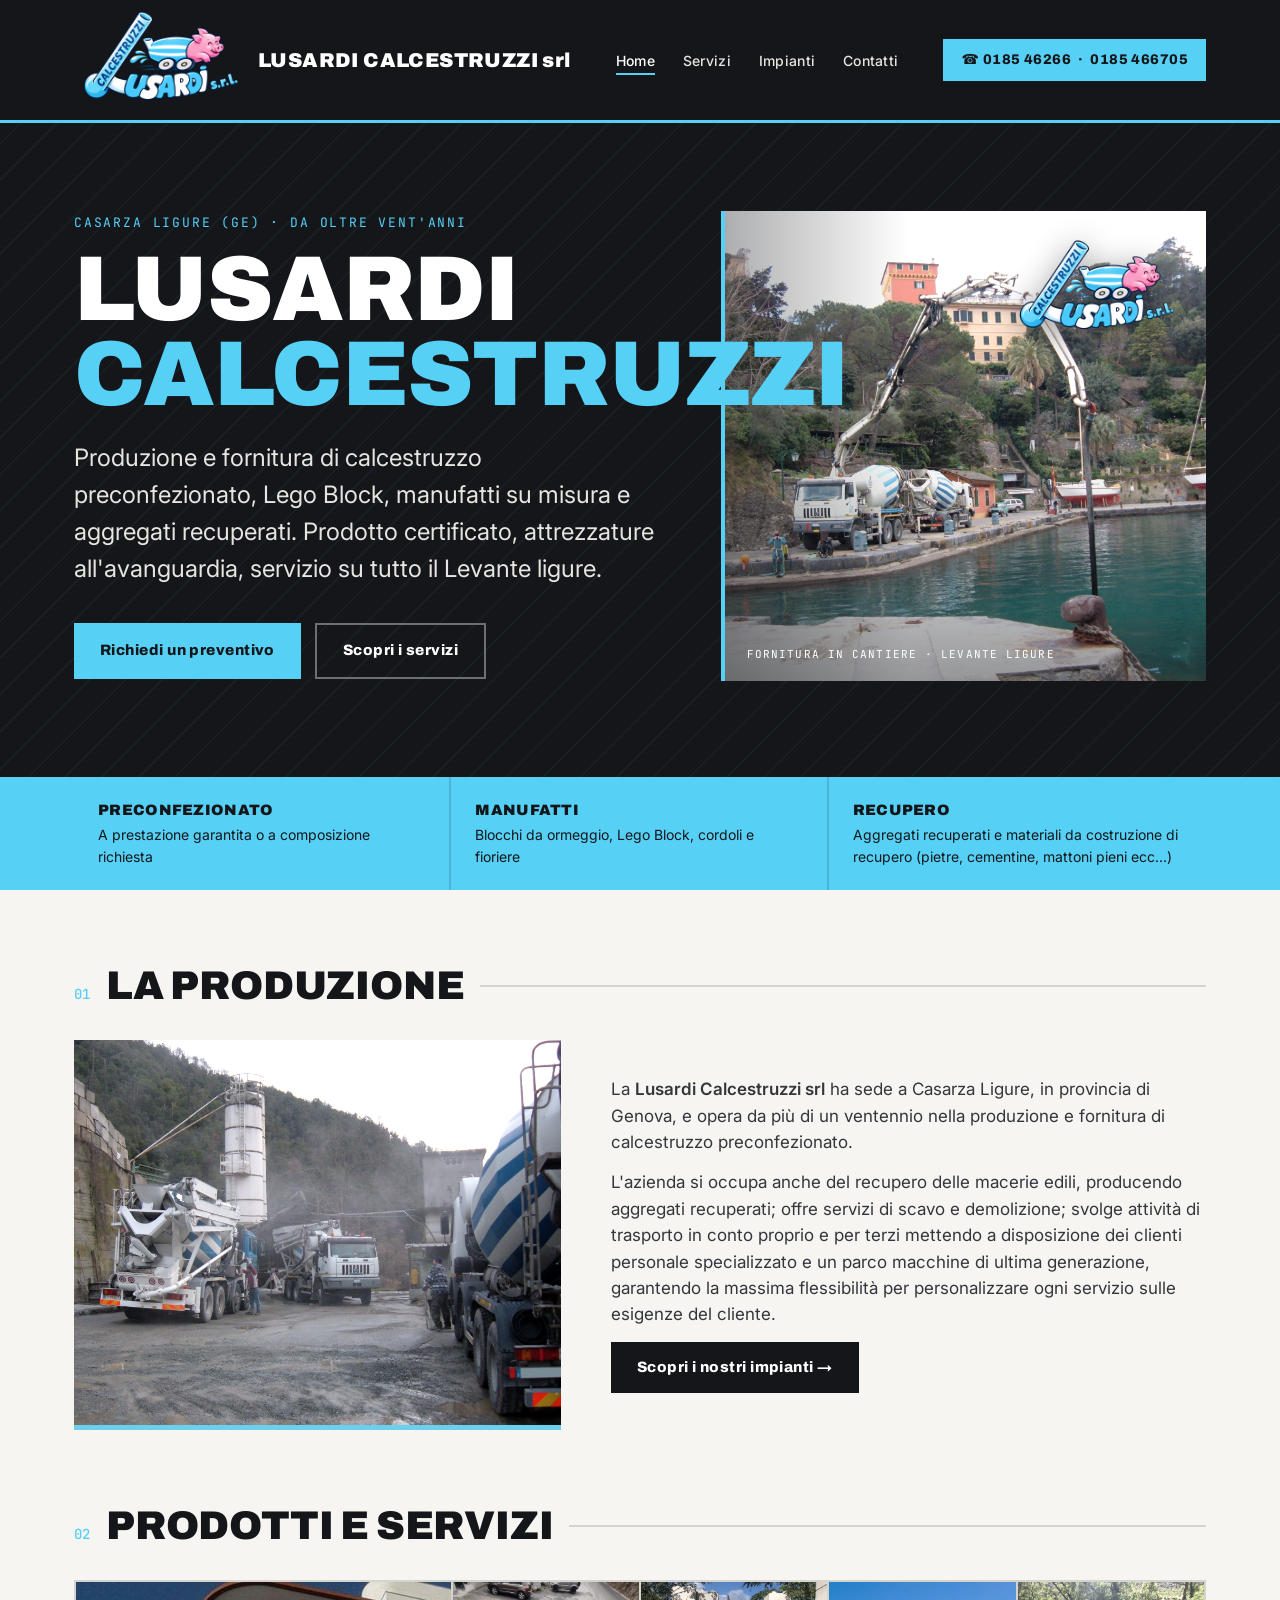
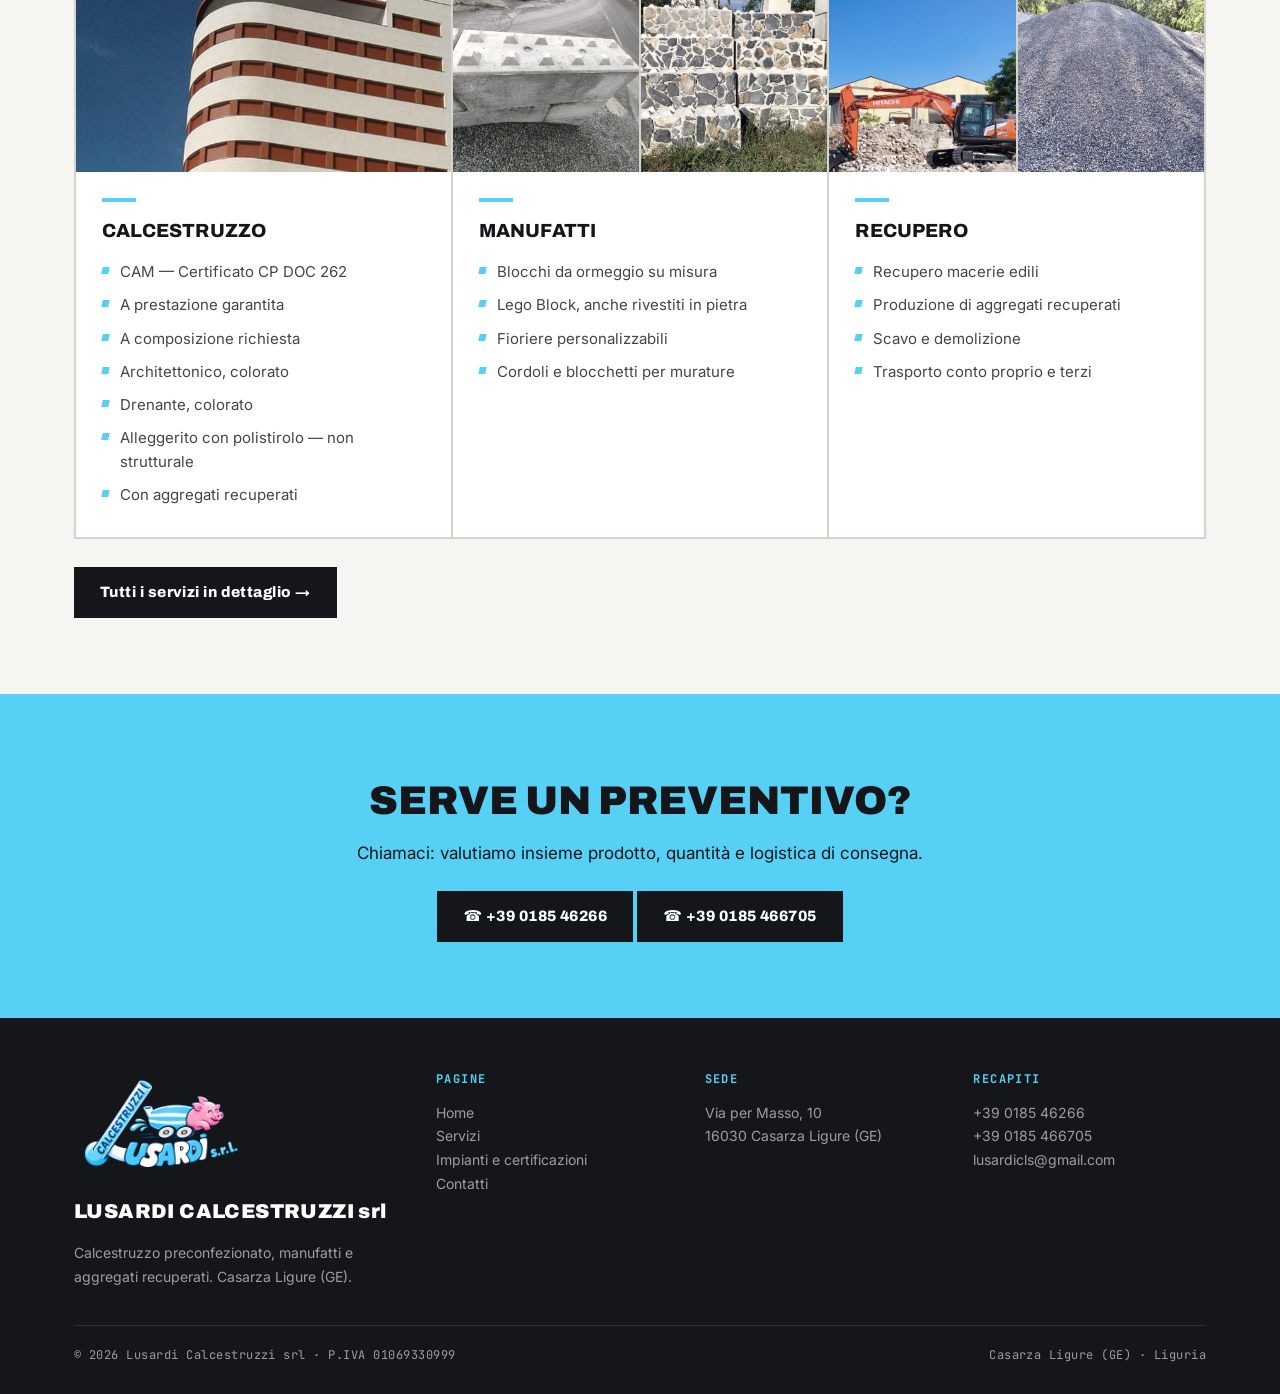
==== commit a93128aa: "Aggiorna descrizione recupero sotto la hero" ====
--- a/index.html
+++ b/index.html
@@ -74,7 +74,7 @@
     <div class="wrap"><div class="row">
       <div class="cell"><div class="k">Preconfezionato</div><div class="v">A prestazione garantita o a composizione richiesta</div></div>
       <div class="cell"><div class="k">Manufatti</div><div class="v">Blocchi da ormeggio, Lego Block, cordoli e fioriere</div></div>
-      <div class="cell"><div class="k">Recupero</div><div class="v">Materiali da costruzione di recupero: pietre, cemento e mattoni pieni</div></div>
+      <div class="cell"><div class="k">Recupero</div><div class="v">Aggregati recuperati e materiali da costruzione di recupero (pietre, cementine, mattoni pieni ecc...)</div></div>
     </div></div>
   </div>
 
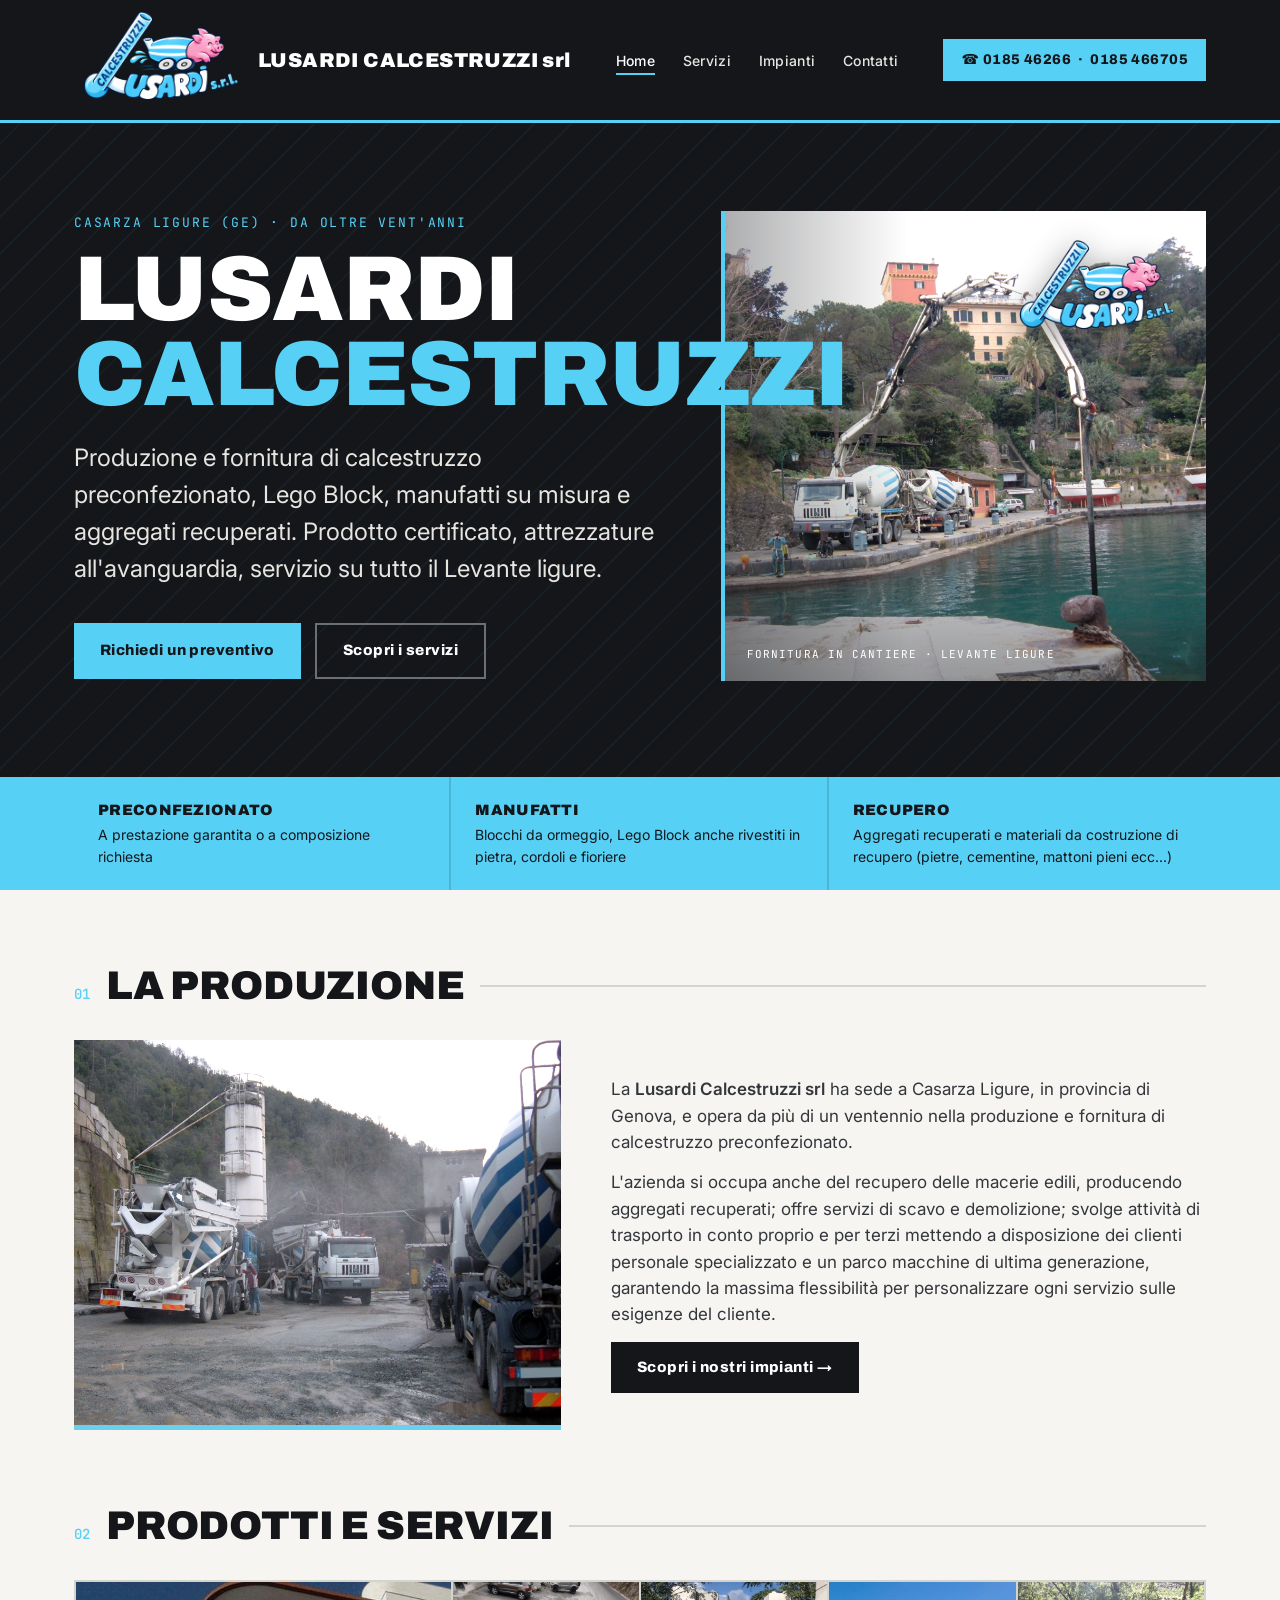
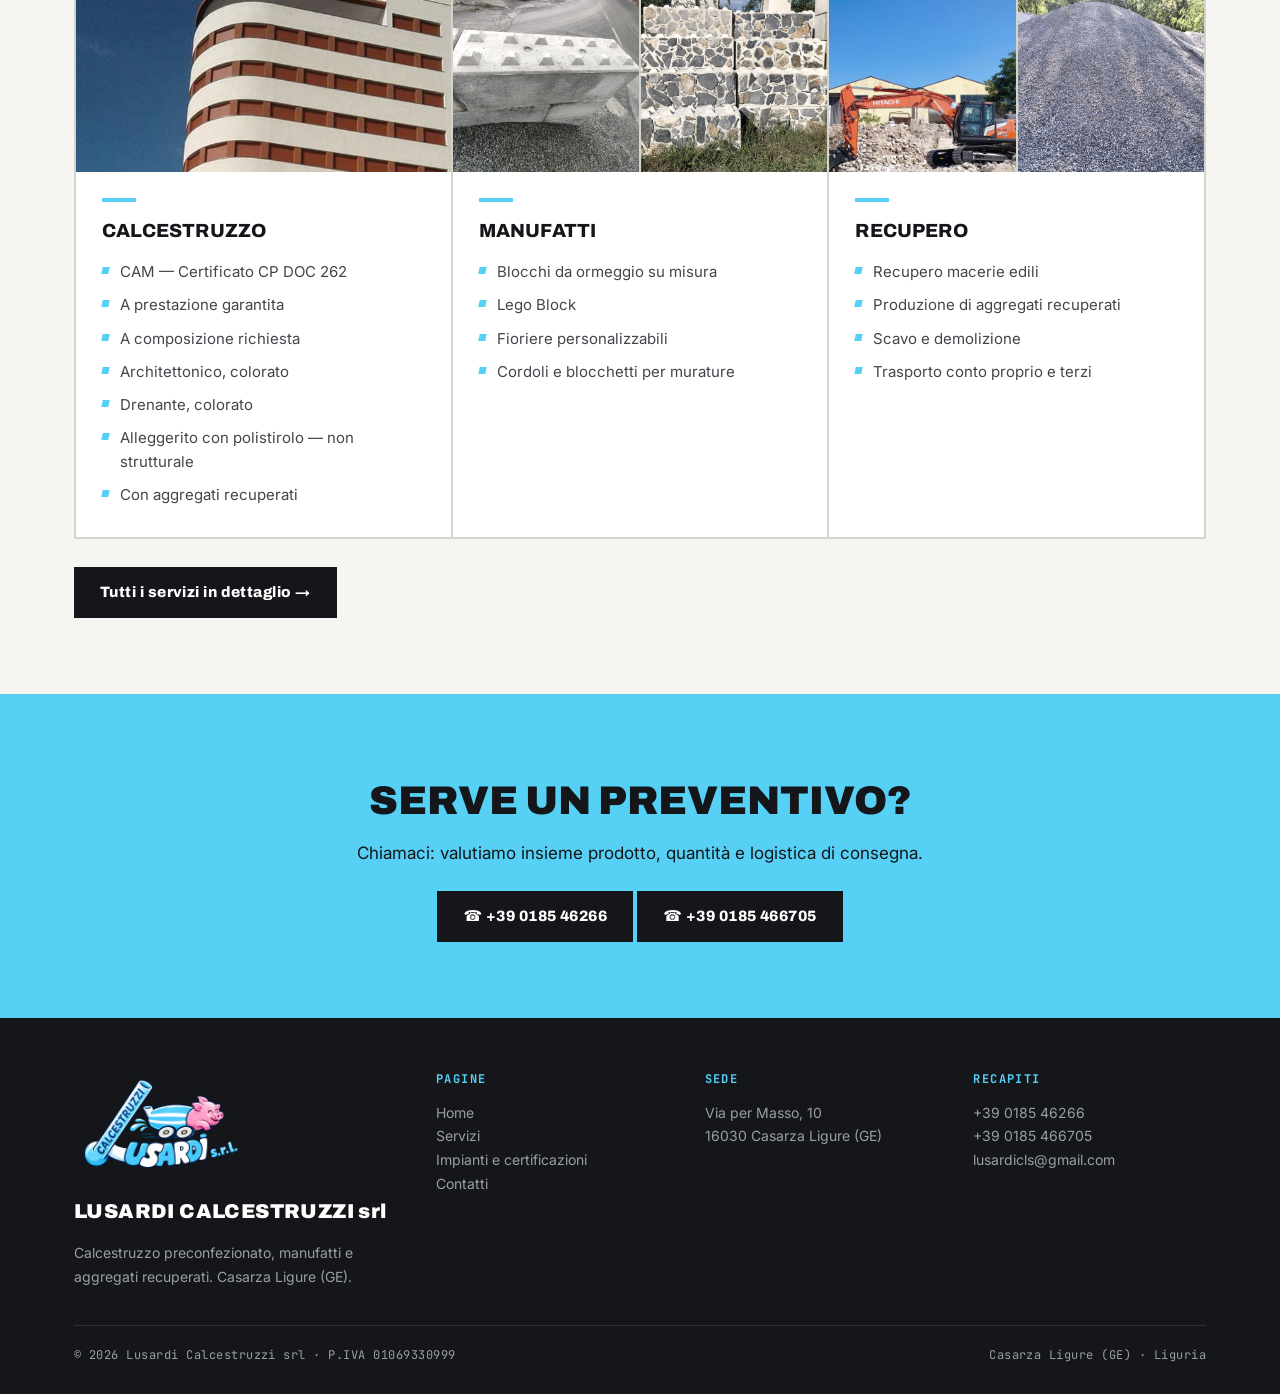
==== commit 15696874: "Aggiorna descrizione manufatti sotto la hero" ====
--- a/index.html
+++ b/index.html
@@ -73,7 +73,7 @@
   <div class="specs">
     <div class="wrap"><div class="row">
       <div class="cell"><div class="k">Preconfezionato</div><div class="v">A prestazione garantita o a composizione richiesta</div></div>
-      <div class="cell"><div class="k">Manufatti</div><div class="v">Blocchi da ormeggio, Lego Block, cordoli e fioriere</div></div>
+      <div class="cell"><div class="k">Manufatti</div><div class="v">Blocchi da ormeggio, Lego Block anche rivestiti in pietra, cordoli e fioriere</div></div>
       <div class="cell"><div class="k">Recupero</div><div class="v">Aggregati recuperati e materiali da costruzione di recupero (pietre, cementine, mattoni pieni ecc...)</div></div>
     </div></div>
   </div>
@@ -107,7 +107,7 @@
           <div class="photo-card-media"><img src="assets/foto-2026/01-legoblock.jpg" alt="Lego Block in calcestruzzo prodotti da Lusardi" width="1600" height="1202" loading="lazy"><img src="assets/foto-2026/02b-legoblock-rivestiti.jpg" alt="Lego Block rivestiti in pietra" width="1600" height="1200" loading="lazy"></div>
           <div class="photo-card-content">
             <h3><span class="bar"></span>Manufatti</h3>
-            <ul><li>Blocchi da ormeggio su misura</li><li>Lego Block, anche rivestiti in pietra</li><li>Fioriere personalizzabili</li><li>Cordoli e blocchetti per murature</li></ul>
+            <ul><li>Blocchi da ormeggio su misura</li><li>Lego Block</li><li>Fioriere personalizzabili</li><li>Cordoli e blocchetti per murature</li></ul>
           </div>
         </article>
         <article class="card photo-card">
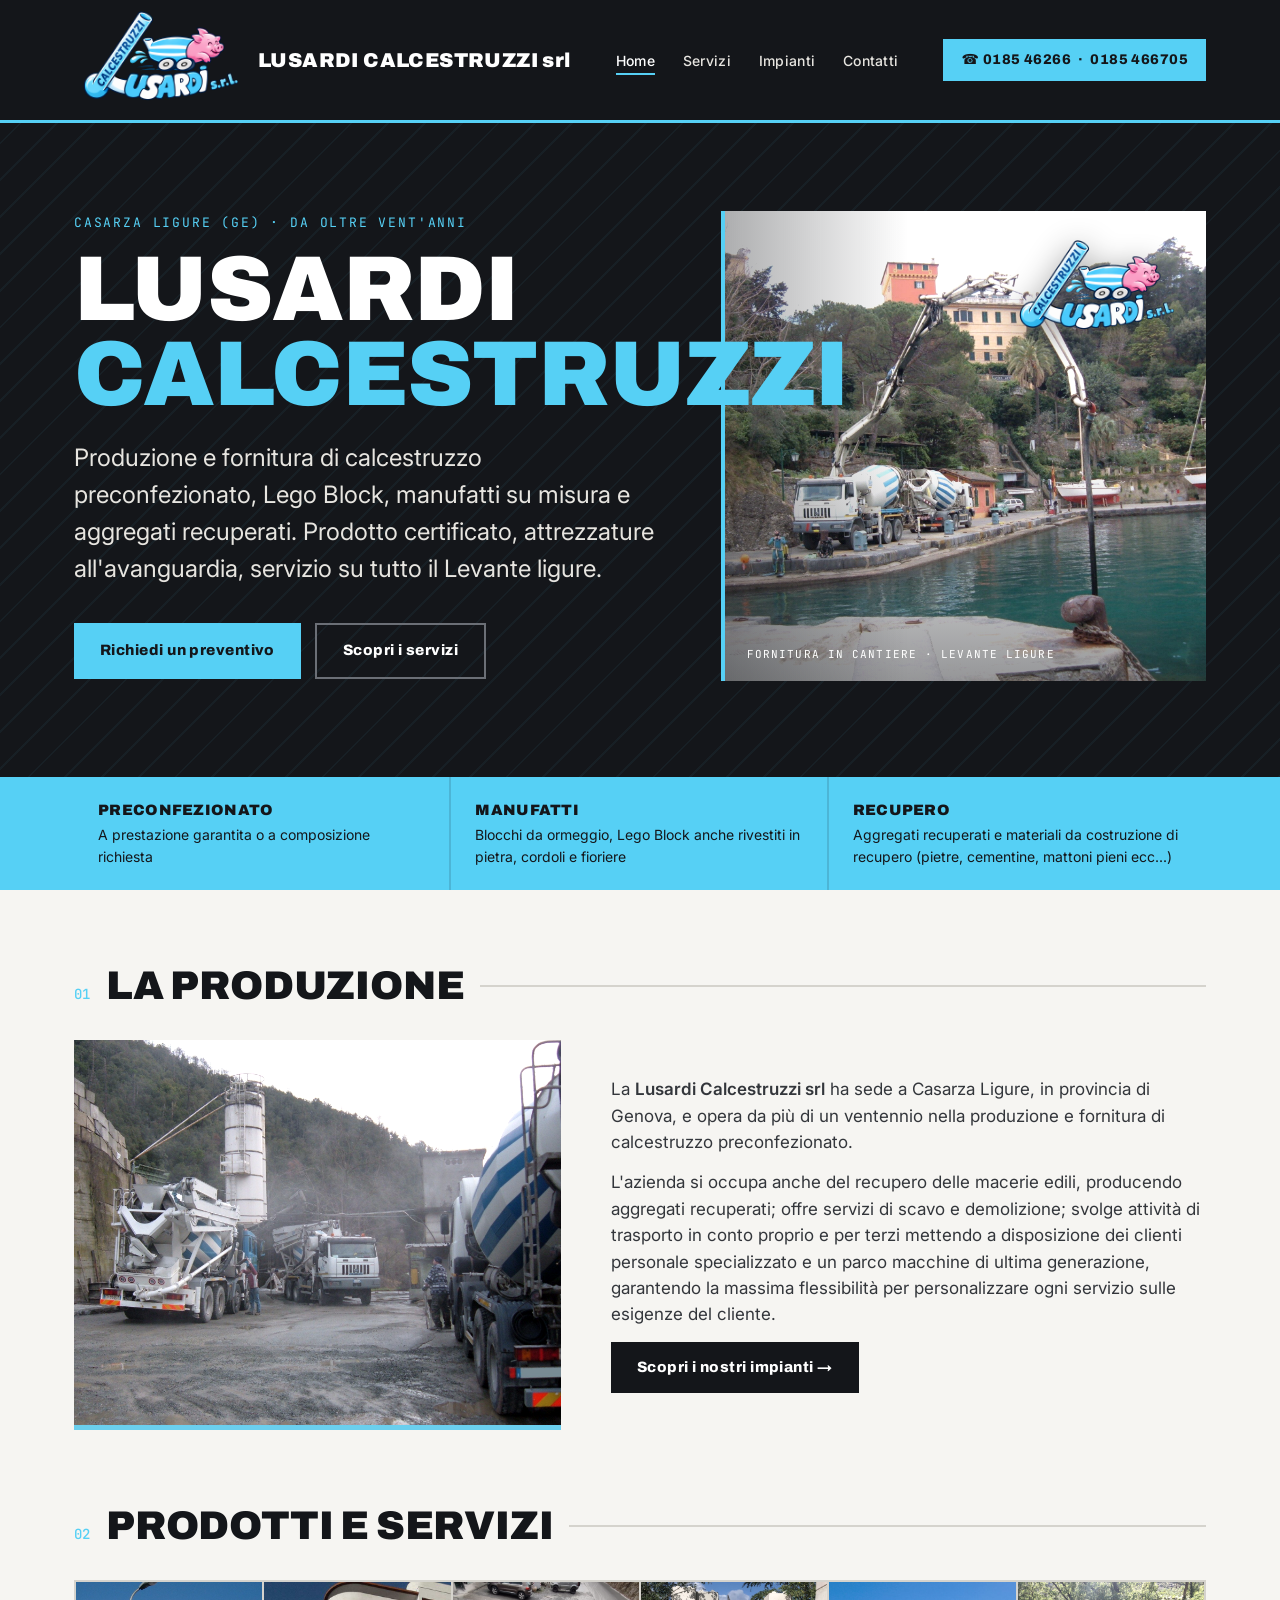
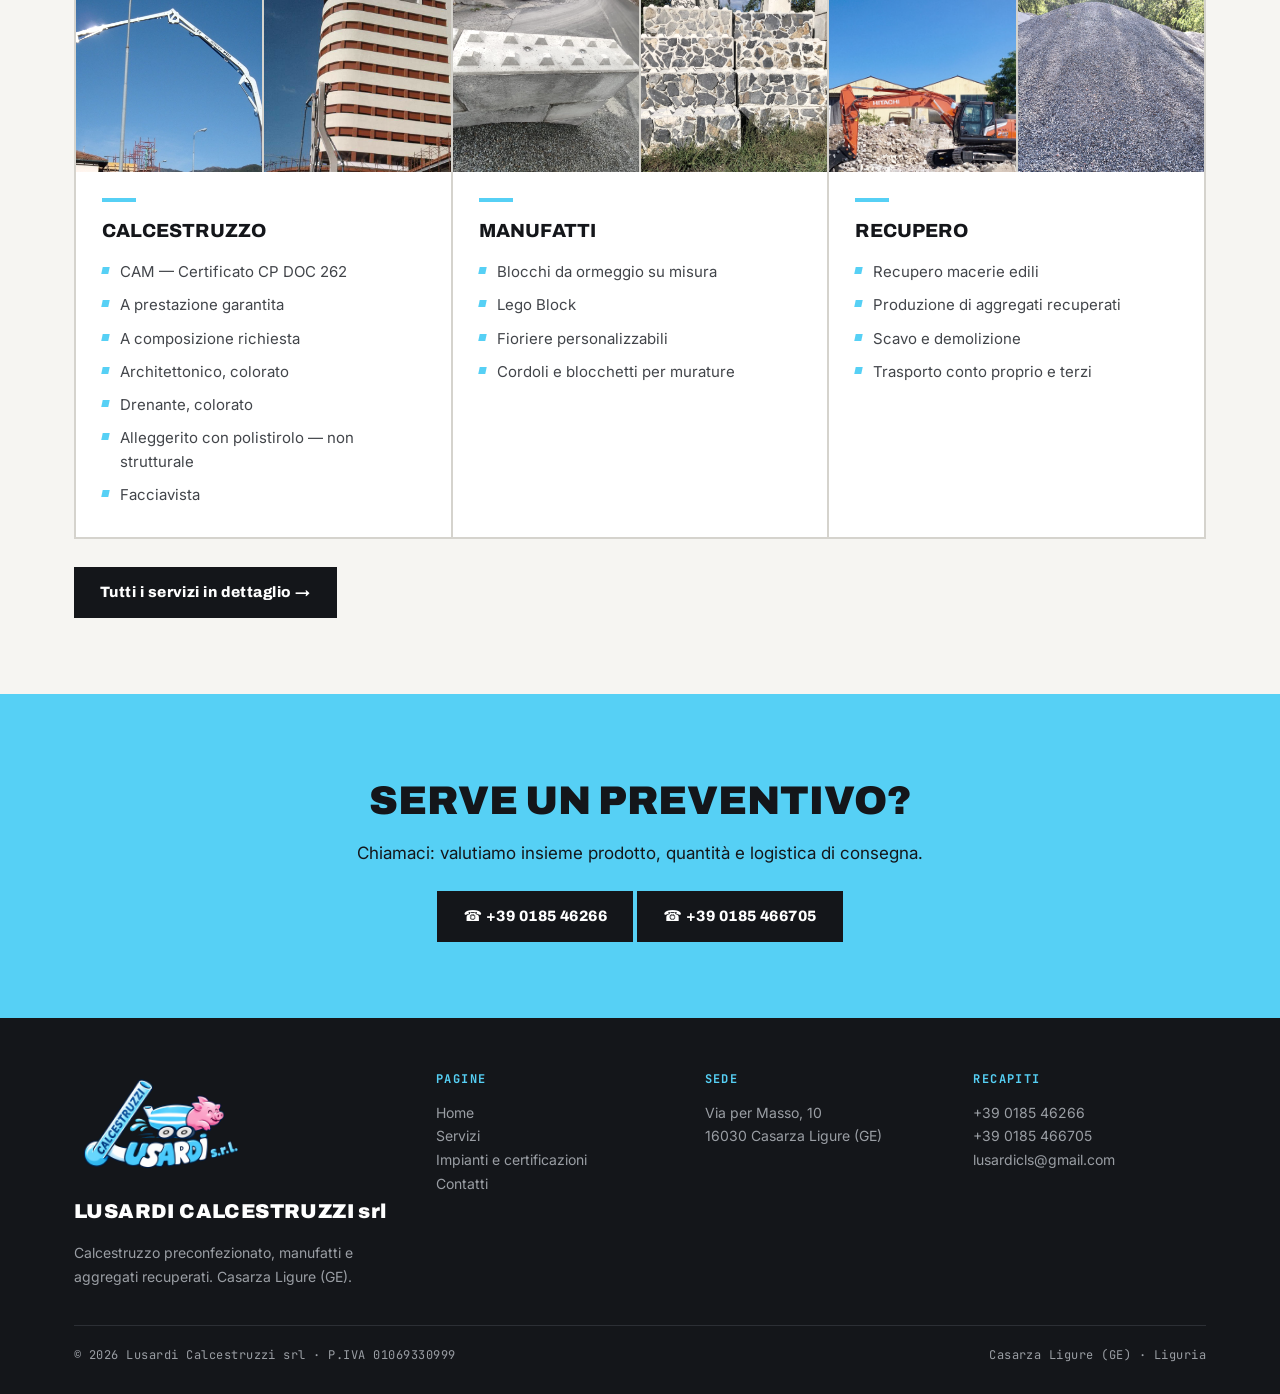
==== commit 85712b0b: "Aggiorna foto e prodotti del calcestruzzo" ====
--- a/index.html
+++ b/index.html
@@ -97,10 +97,10 @@
       <div class="sec-head"><span class="num">02</span><h2>Prodotti e servizi</h2><span class="rule"></span></div>
       <div class="grid3">
         <article class="card photo-card">
-          <div class="photo-card-media single"><img src="assets/foto-2026/15-getto-calcestruzzo.jpg" alt="Getto di calcestruzzo Lusardi in cantiere" width="576" height="960" loading="lazy"></div>
+          <div class="photo-card-media"><img src="assets/foto-2026/11-cantiere.jpg" alt="Lavorazione del calcestruzzo Lusardi in cantiere" width="1600" height="1200" loading="lazy"><img src="assets/foto-2026/15-getto-calcestruzzo.jpg" alt="Getto di calcestruzzo Lusardi in cantiere" width="576" height="960" loading="lazy"></div>
           <div class="photo-card-content">
             <h3><span class="bar"></span>Calcestruzzo</h3>
-            <ul><li>CAM — Certificato CP DOC 262</li><li>A prestazione garantita</li><li>A composizione richiesta</li><li>Architettonico, colorato</li><li>Drenante, colorato</li><li>Alleggerito con polistirolo — non strutturale</li><li>Con aggregati recuperati</li></ul>
+            <ul><li>CAM — Certificato CP DOC 262</li><li>A prestazione garantita</li><li>A composizione richiesta</li><li>Architettonico, colorato</li><li>Drenante, colorato</li><li>Alleggerito con polistirolo — non strutturale</li><li>Facciavista</li></ul>
           </div>
         </article>
         <article class="card photo-card">
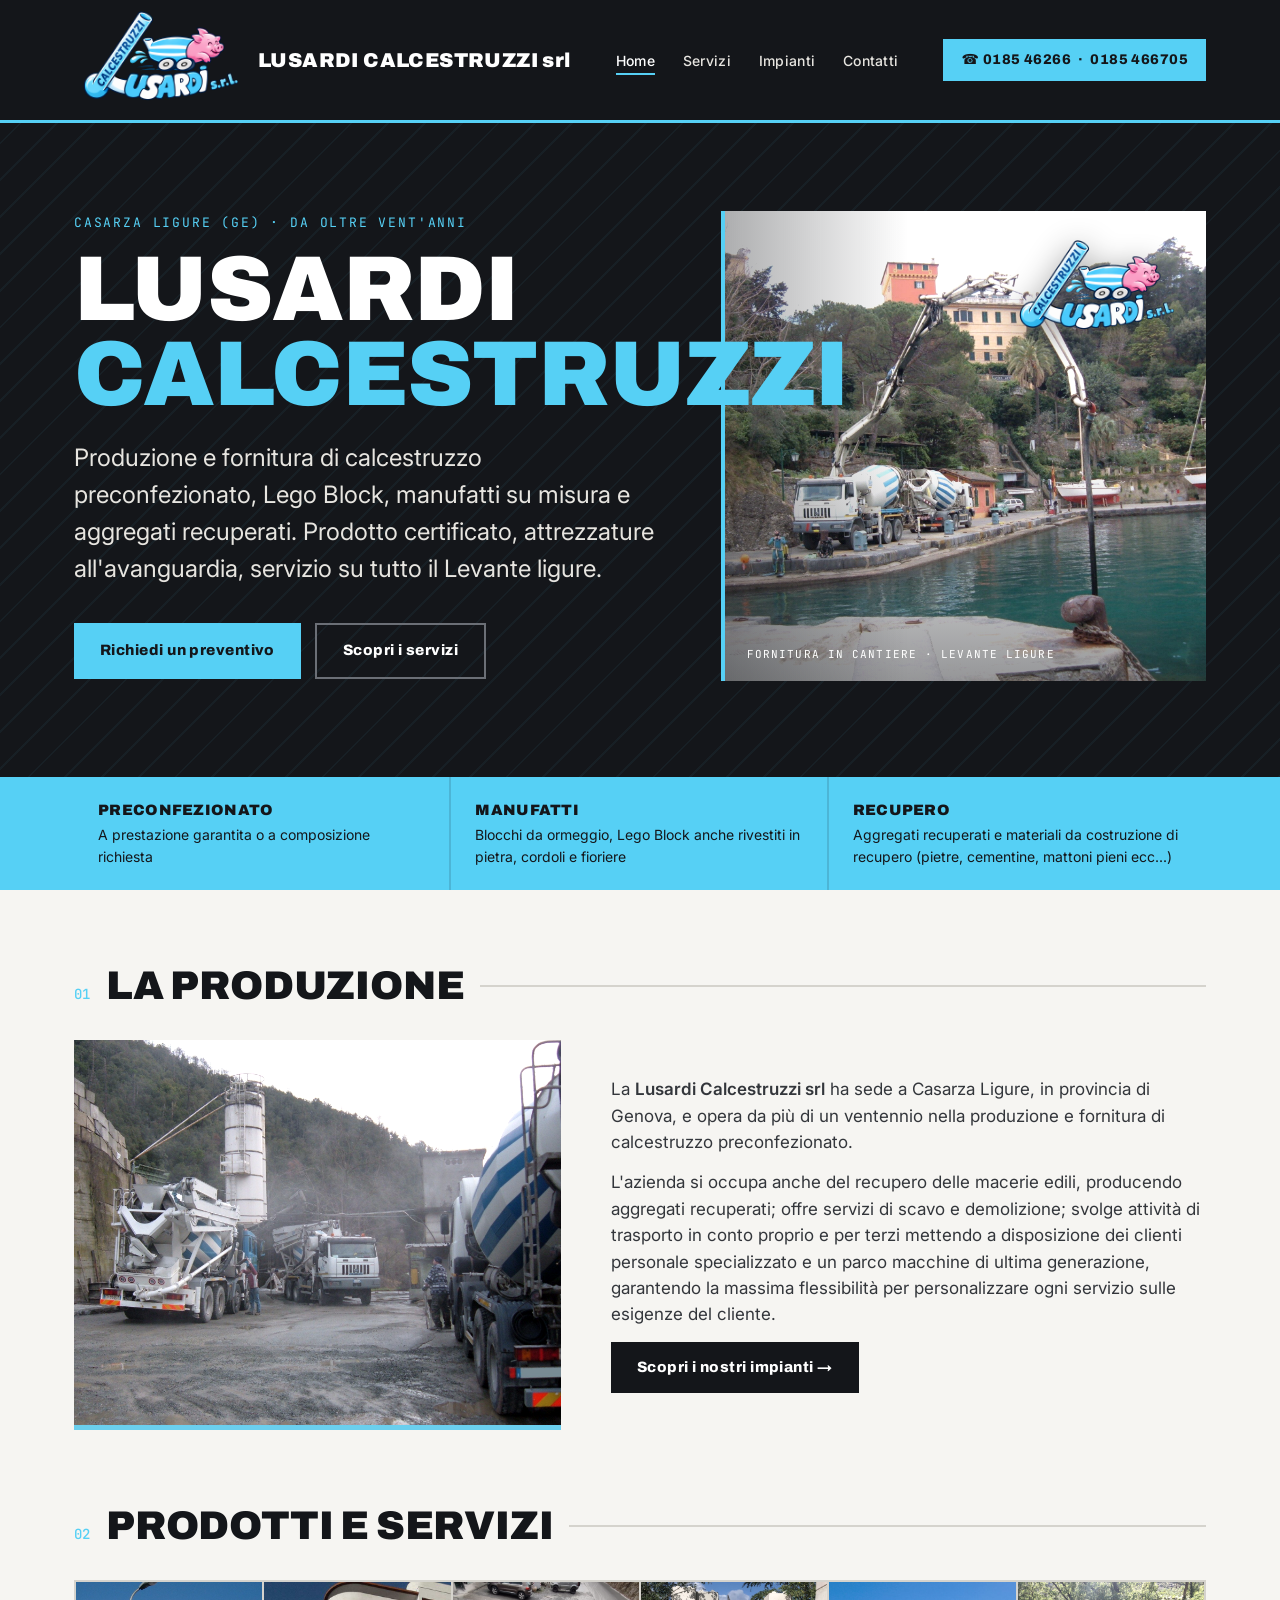
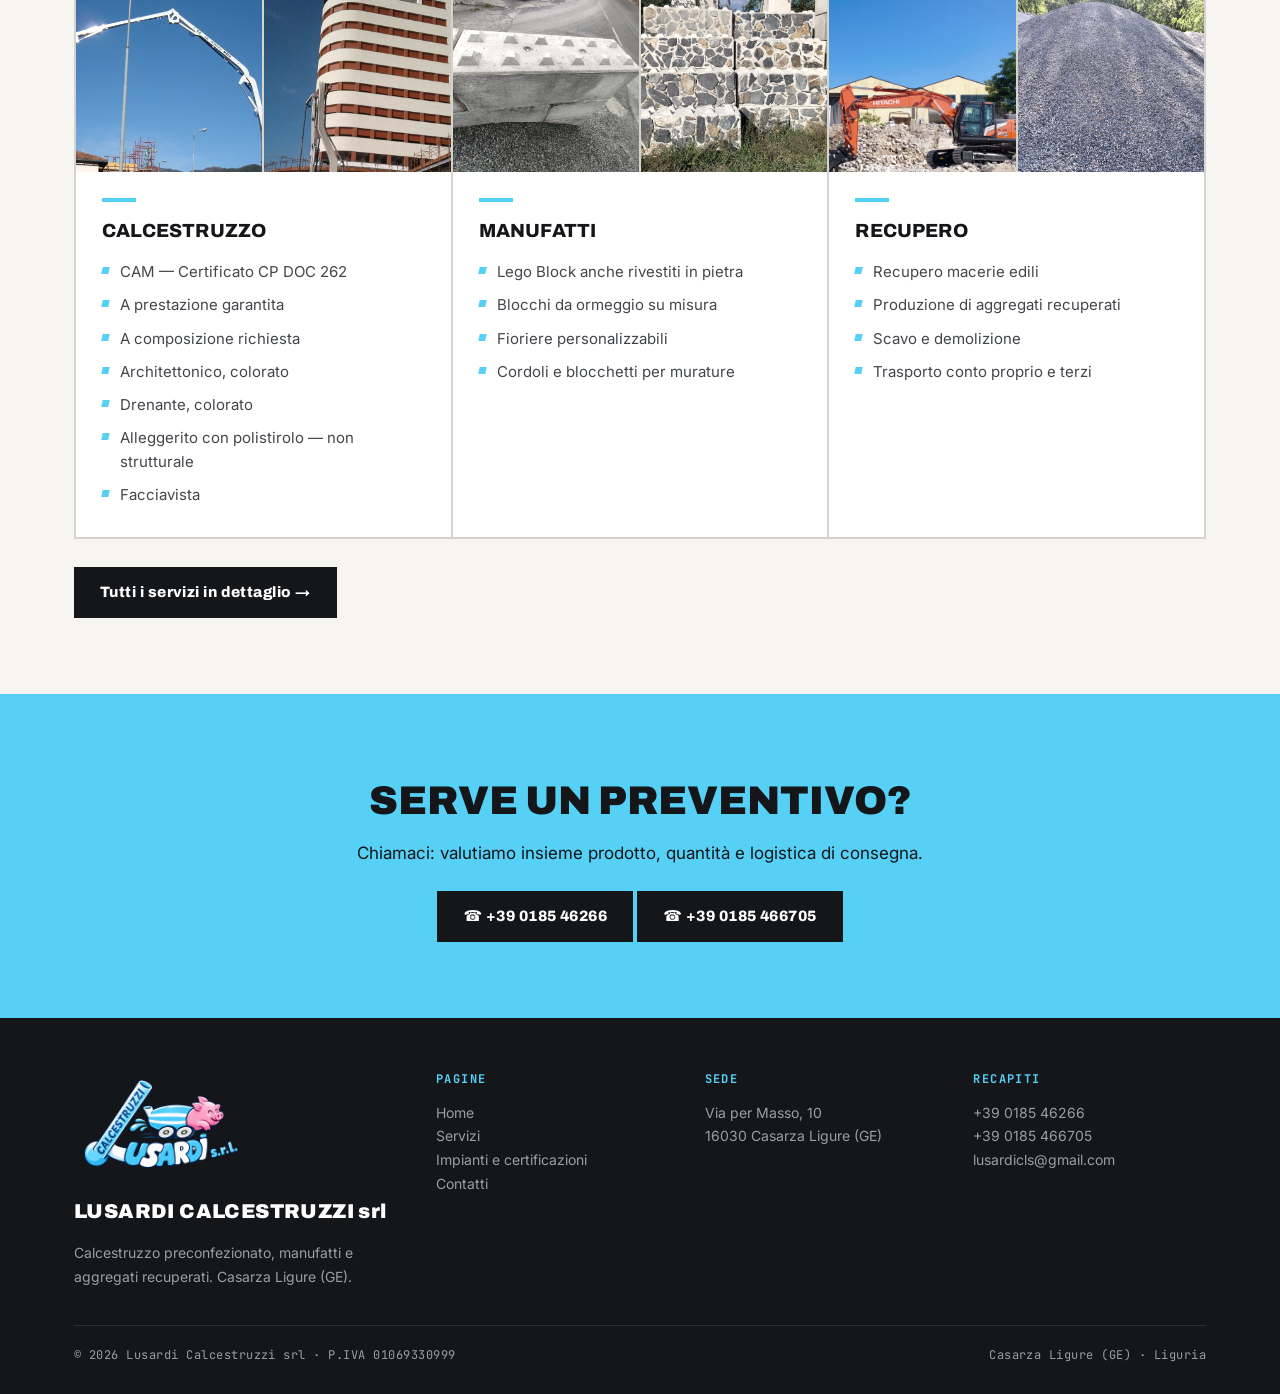
==== commit b5b17e84: "Riordina la lista dei manufatti" ====
--- a/index.html
+++ b/index.html
@@ -107,7 +107,7 @@
           <div class="photo-card-media"><img src="assets/foto-2026/01-legoblock.jpg" alt="Lego Block in calcestruzzo prodotti da Lusardi" width="1600" height="1202" loading="lazy"><img src="assets/foto-2026/02b-legoblock-rivestiti.jpg" alt="Lego Block rivestiti in pietra" width="1600" height="1200" loading="lazy"></div>
           <div class="photo-card-content">
             <h3><span class="bar"></span>Manufatti</h3>
-            <ul><li>Blocchi da ormeggio su misura</li><li>Lego Block</li><li>Fioriere personalizzabili</li><li>Cordoli e blocchetti per murature</li></ul>
+            <ul><li>Lego Block anche rivestiti in pietra</li><li>Blocchi da ormeggio su misura</li><li>Fioriere personalizzabili</li><li>Cordoli e blocchetti per murature</li></ul>
           </div>
         </article>
         <article class="card photo-card">
